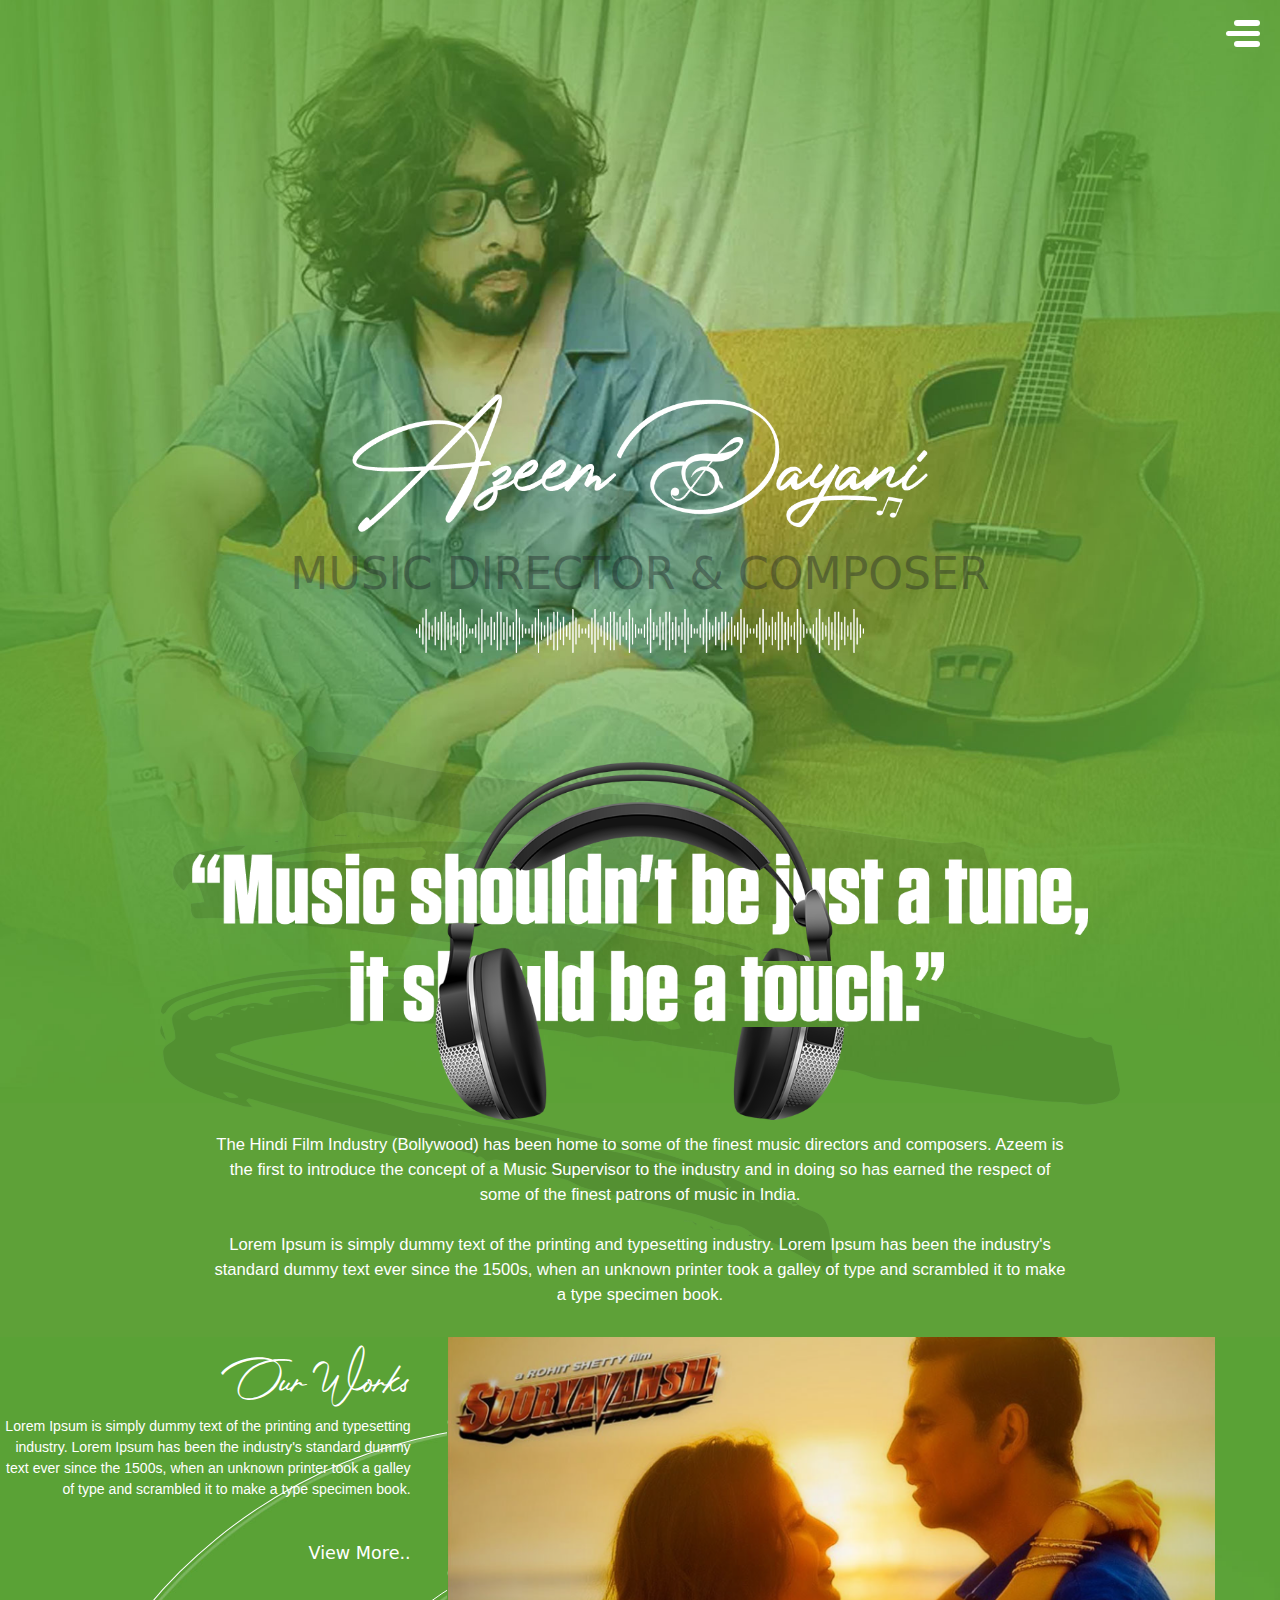
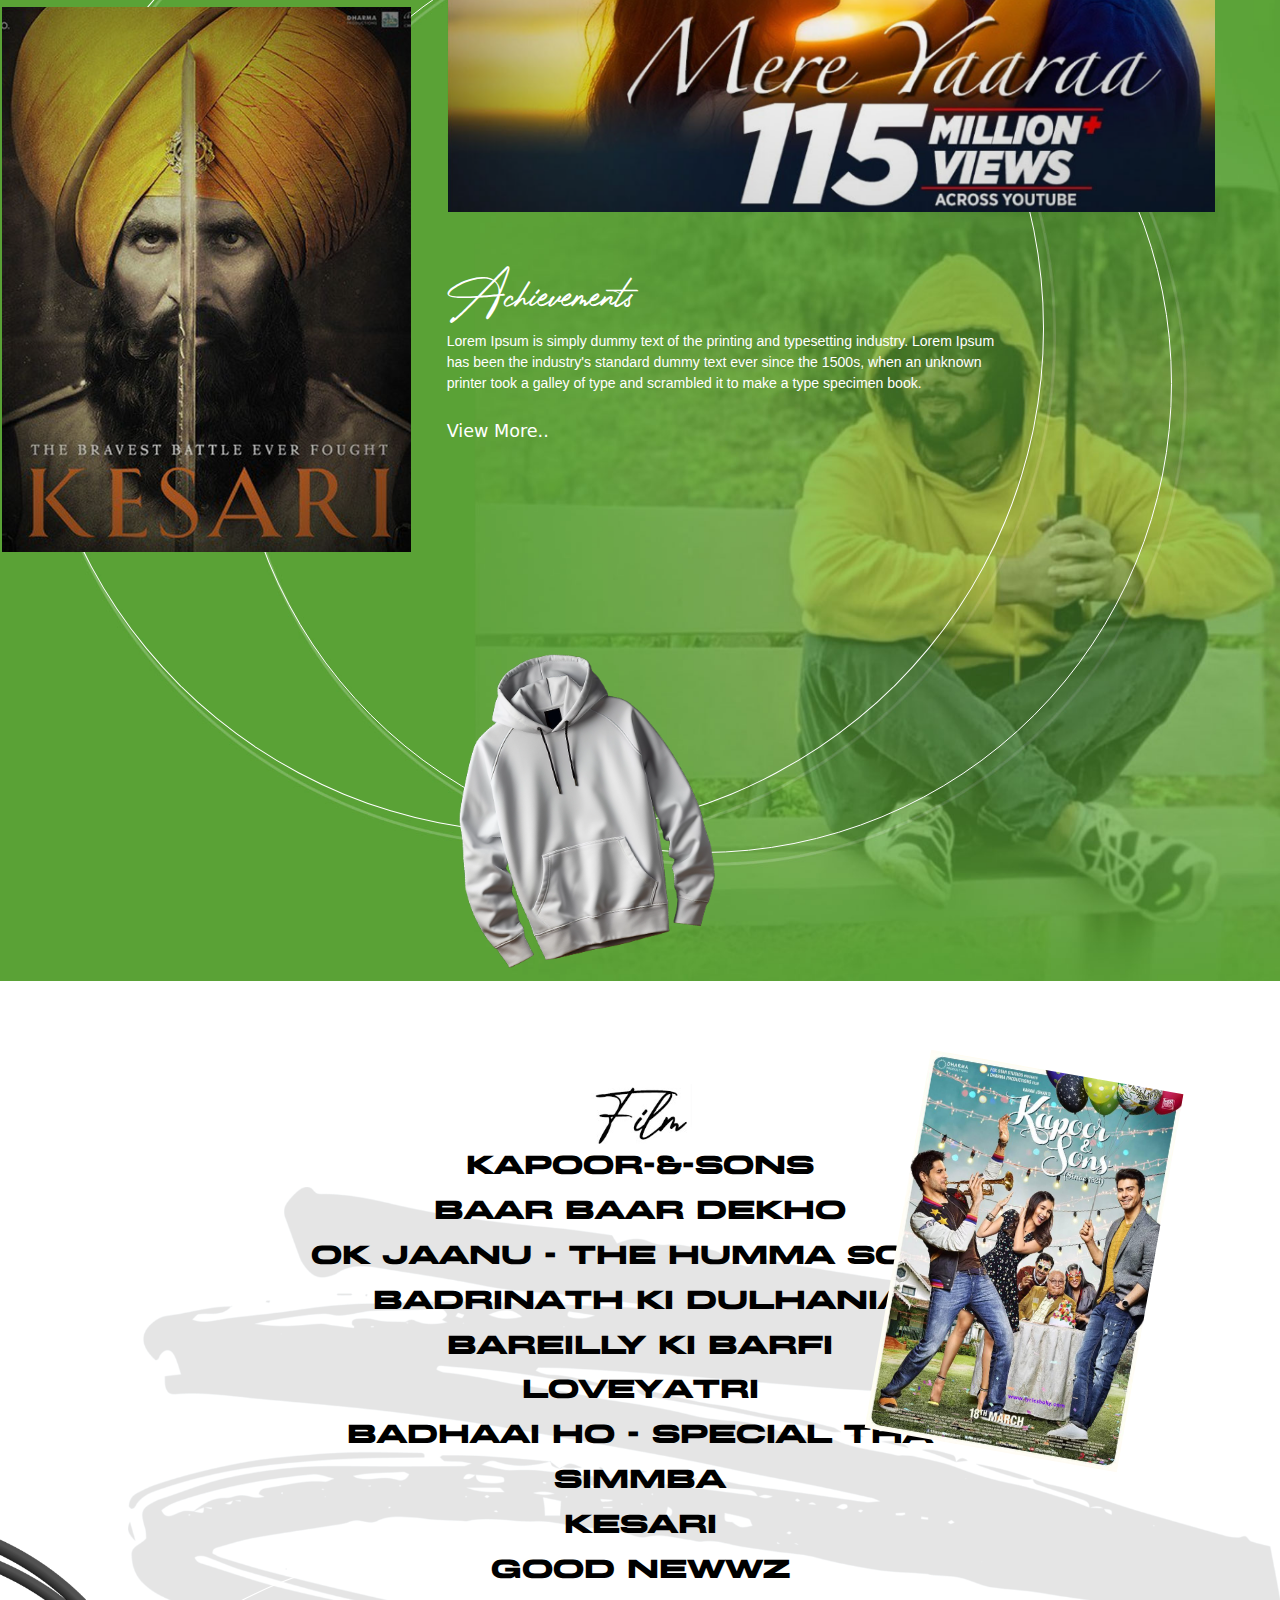
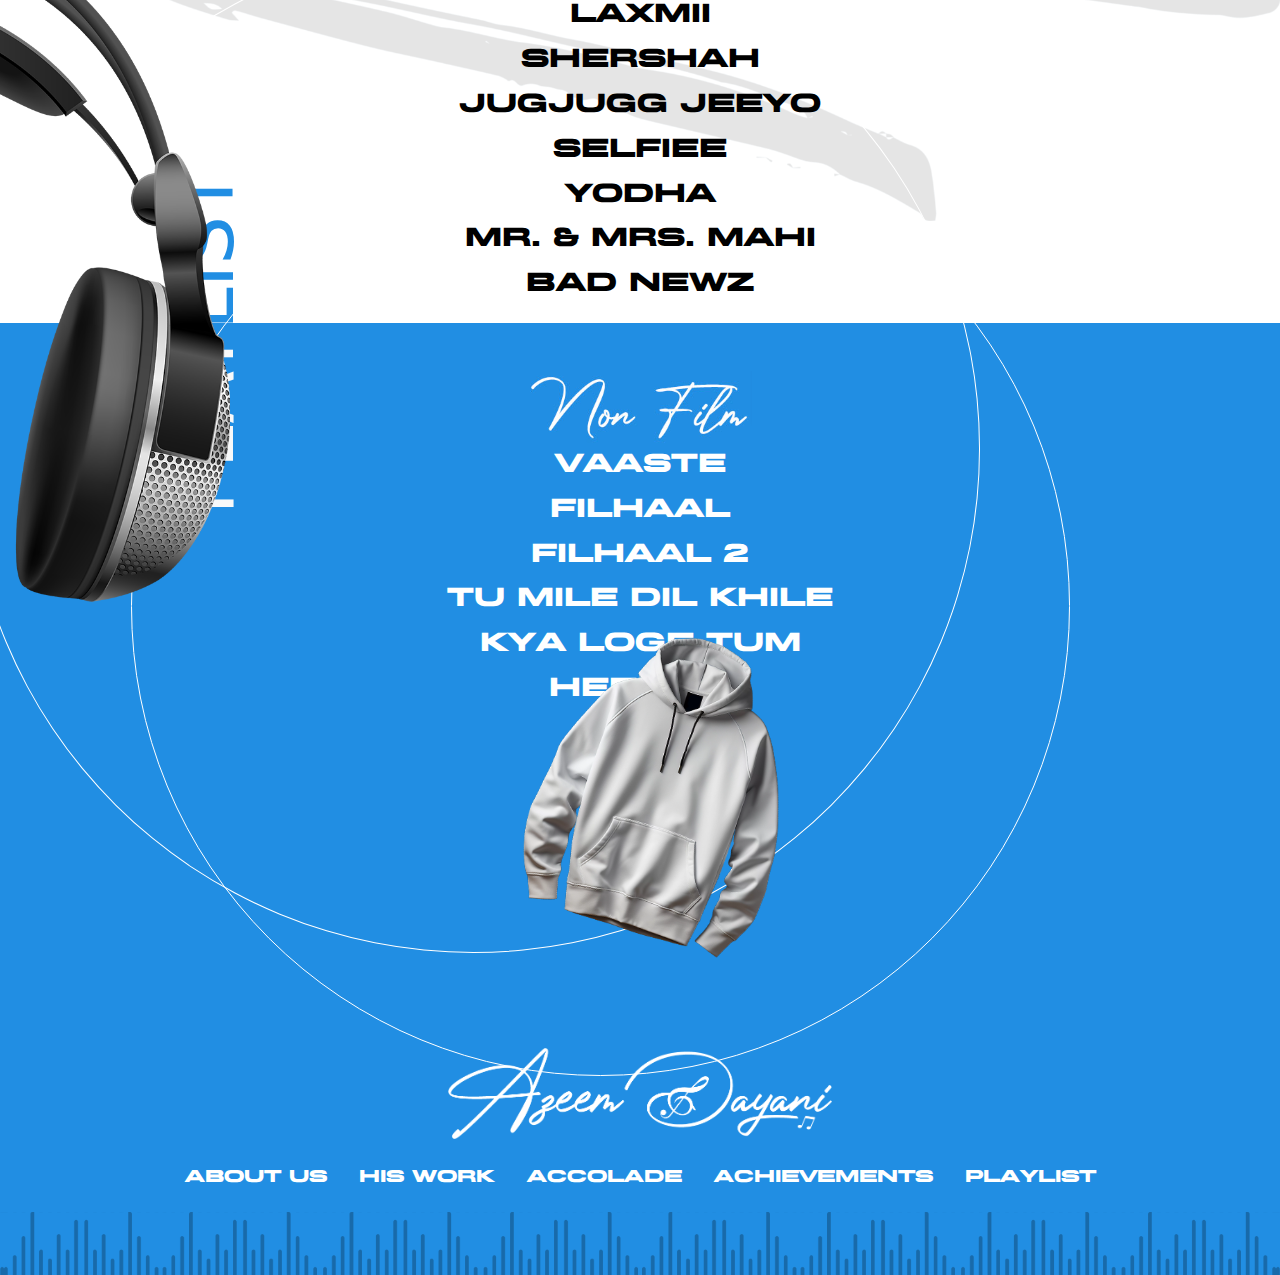
==== index.html @ 6fb026fb "all changes" ====
<!DOCTYPE html>
<html lang="en">
<head>
    <meta charset="UTF-8">
    <meta name="viewport" content="width=device-width, initial-scale=1.0">
        <meta charset="UTF-8">
        <meta name="viewport" content="width=device-width, initial-scale=1.0">
        <!-- <link rel="stylesheet" href="https://cdnjs.cloudflare.com/ajax/libs/bootstrap/5.3.3/css/bootstrap.min.css" integrity="sha512-jnSuA4Ss2PkkikSOLtYs8BlYIeeIK1h99ty4YfvRPAlzr377vr3CXDb7sb7eEEBYjDtcYj+AjBH3FLv5uSJuXg==" crossorigin="anonymous" referrerpolicy="no-referrer" />
        <link rel="stylesheet" href="https://cdnjs.cloudflare.com/ajax/libs/OwlCarousel2/2.3.4/assets/owl.carousel.min.css" crossorigin="anonymous" />
        <link rel="stylesheet" href="https://cdnjs.cloudflare.com/ajax/libs/OwlCarousel2/2.3.4/assets/owl.theme.default.min.css" crossorigin="anonymous" /> -->
        <link rel="stylesheet" href="https://cdnjs.cloudflare.com/ajax/libs/font-awesome/6.6.0/css/all.min.css" integrity="sha512-Kc323vGBEqzTmouAECnVceyQqyqdsSiqLQISBL29aUW4U/M7pSPA/gEUZQqv1cwx4OnYxTxve5UMg5GT6L4JJg==" crossorigin="anonymous" referrerpolicy="no-referrer" />
        <link rel="stylesheet" type="text/css" href="css/style.css" />
        <link rel="stylesheet" type="text/css" href="css/miedinger_font_family.css" />
        <link rel="stylesheet" type="text/css" href="css/header_animation.css" />
        <link rel="stylesheet" type="text/css" href="css/font-awesome.all.min.css" />
        <link rel="stylesheet" type="text/css" href="css/owl.carousel.min.css" />
        <link rel="stylesheet" type="text/css" href="css/owl.theme.default.min.css" />
        <link rel="stylesheet" type="text/css" href="css/bootstrap.min.css" />
        <title>Azeem Dayani Footer</title>
</head>
<body>

    <header class="header">
        
            <input class="menu-trigger" type="checkbox" id="menu_trigger"/>
            <div class="overlay" id="fullscreen_nav">
            <ul class="menu-links">
                <li><a href="index.html">Home</a></li>
                <li><a href="about-us.html">About Us</a></li>
                <li><a href="achievements.html">Achievements</a></li>
                <li><a href="playlist.html">Playlist</a></li>
                <li><a href="works.html">Works</a></li>
                <li><a href="#">Contact Us</a></li>
            </ul>
            </div>
            <label class="hamburger-menu" for="menu_trigger"><span></span><span></span><span></span></label>
            
    </header>


    <main class="home_page">

        <section class="music_section">
            <div class=" text-center">
                <div class="header_logo_div">
                    <div class="content">
                        <img class="main_logo" src="images/Homepage/Logo.png">
                        <h2 class="miedinger_font music_director">MUSIC DIRECTOR & COMPOSER</h2>
                        <img class="wavylines_white" src="images/Homepage/Music-Lines_2.png">
                    </div>
                </div>
                <div class="zip_zap_bg_img ">
                    <img class="headphone_text_img" src="images/Homepage/Headphone.png">
                    <p class="col-md-8 description">
                        The Hindi Film Industry (Bollywood) has been home to some of the finest music directors and composers. Azeem is the first to introduce the concept of a Music Supervisor to the industry and in doing so has earned the respect of some of the finest patrons of music in India.
                        <br><br>
                        Lorem Ipsum is simply dummy text of the printing and typesetting industry. Lorem Ipsum has been the industry's standard dummy text ever since the 1500s, when an unknown printer took a galley of type and scrambled it to make a type specimen book.
                    </p>
                    
                </div>
            </div>
        </section>






        <section class="middle_description">
            <div class="row ">
                <div class="col-md-4 d-flex flex-column align-items-end justify-content-between">
                    <div class="d-flex flex-column align-items-end justify-content-between">
                        <h2 class="section-heading">Our Works</h2>
                        <p class="section_contents text-end">Lorem Ipsum is simply dummy text of the printing and typesetting industry. Lorem Ipsum has been the industry's standard dummy text ever since the 1500s, when an unknown printer took a galley of type and scrambled it to make a type specimen book.</p>
                        <a href="#" class="view-more py-md-4">View More..</a>
                    </div>
                    <div class="image_div">
                        <img src="images/home/kesari.png" class="keasri_img mt-3" alt="Kesari Image">
                    </div>
                </div>
                <div class="col-md-8 d-flex flex-column align-items-start ps-md-4 sooryavanshi_divs">
                    <img src="images/home/sooryavanshi.png" class="sooryavanshi_img" alt="Achievement Image">
                    <div class="col-md-8 d-flex flex-column align-items-start">
                        <h2 class="section-heading">Achievements</h2>
                        <p class="section_contents text-start">Lorem Ipsum is simply dummy text of the printing and typesetting industry. Lorem Ipsum has been the industry's standard dummy text ever since the 1500s, when an unknown printer took a galley of type and scrambled it to make a type specimen book.</p>
                        <a href="#" class="view-more mt-md-2">View More..</a>
                    </div>
                </div>
            </div>            
            <div class="col-md-11 tshirt_img_div text-center">
                <img src="images/Homepage/T-shirt.png" alt="" class="tshirt_img">
            </div>
        </section>

        <section class="film_section">
            <div class="film_music">
                <div class="row">
                    <div class="col-md-12 text-center">
                        <img src="images/home/film_heading_img.png" alt="" class="stylish_heading" id="film_heading">
                        <ul class="film_list">
                            <li data-img="img1">
                                <a href="#" class="film_link hovered">KAPOOR-&-SONS</a>
                                <img id="img1" src="images/home/kapoor-and-sons.jpg" class="film_img active">
                            </li>
                            <li data-img="img2">
                                <a href="#" class="film_link">BAAR BAAR DEKHO</a>
                                <img id="img2" src="images/home/baar-baar-dekho.jpg" class="film_img">
                            </li>
                            <li data-img="img3">
                                <a href="#" class="film_link">OK JAANU - THE HUMMA SONG</a>
                                <img id="img3" src="images/home/ok-jaanu-the-humma.jpg" class="film_img">
                            </li>
                            <li data-img="img4">
                                <a href="#" class="film_link">BADRINATH KI DULHANIA</a>
                                <img id="img4" src="images/home/badrinath-ki-dulhania.jpeg" class="film_img">
                            </li>
                            <li data-img="img5">
                                <a href="#" class="film_link">BAREILLY KI BARFI</a>
                                <img id="img5" src="images/home/bareilly-ki-barfi.jpg" class="film_img">
                            </li>
                            <li data-img="img6">
                                <a href="#" class="film_link">LOVEYATRI</a>
                                <img id="img6" src="images/home/loveyatri.jpg" class="film_img">
                            </li>
                            <li data-img="img7">
                                <a href="#" class="film_link">BADHAAI HO - SPECIAL THA</a>
                                <img id="img7" src="images/home/badhaai-ho.jpg" class="film_img">
                            </li>
                            <li data-img="img8">
                                <a href="#" class="film_link">SIMMBA</a>
                                <img id="img8" src="images/home/simmba.jpg" class="film_img">
                            </li>
                            <li data-img="img9">
                                <a href="#" class="film_link">KESARI</a>
                                <img id="img9" src="images/home/kesari.jpg" class="film_img">
                            </li>
                            <li data-img="img10">
                                <a href="#" class="film_link">GOOD NEWWZ</a>
                                <img id="img10" src="images/home/good-newwz.jpg" class="film_img">
                            </li>
                            <li data-img="img11">
                                <a href="#" class="film_link">LAXMII</a>
                                <img id="img11" src="images/home/laxmii.jpg" class="film_img">
                            </li>
                            <li data-img="img12">
                                <a href="#" class="film_link">SHERSHAH</a>
                                <img id="img12" src="images/home/shershah.jpeg" class="film_img">
                            </li>
                            <li data-img="img13">
                                <a href="#" class="film_link">JUGJUGG JEEYO</a>
                                <img id="img13" src="images/home/jugjugg-jeeyo.jpg" class="film_img">
                            </li>
                            <li data-img="img14">
                                <a href="#" class="film_link">SELFIEE</a>
                                <img id="img14" src="images/home/selfiee.jpeg" class="film_img">
                            </li>
                            <li data-img="img15">
                                <a href="#" class="film_link">YODHA</a>
                                <img id="img15" src="images/home/yodha.jpg" class="film_img">
                            </li>
                            <li data-img="img16">
                                <a href="#" class="film_link">MR. & MRS. MAHI</a>
                                <img id="img16" src="images/home/mr-and-mrs-mahi.jpg" class="film_img">
                            </li>
                            <li data-img="img17">
                                <a href="#" class="film_link">BAD NEWZ</a>
                                <img id="img17" src="images/home/bad-newz.jpg" class="film_img">
                            </li>
                        </ul>
                    </div>
                </div>
            </div>        
        </section>

        

        <section class="non_film_section bg_blue pt-md-5 non_film">
            <div class="playlist_heading_div position-absolute">
                <h1 class="playlist_heading miedinger_font text-light">PLAY<span class="">LIST</span></h1>
            </div>
            <div class="non_film_music">
                <div class="row">
                    <div class="col-md-12 text-center">
                        <img src="images/home/non_film_heading_img.png" alt="" class="stylish_heading" id="non_film_heading">
                        <ul class="film_list">
                            <li data-img="img1">
                                <a href="#" class="film_link">VAASTE</a>
                                <img id="img1" src="images/home/vaaste.jpg" class="film_img">
                            </li>
                            <li data-img="img2">
                                <a href="#" class="film_link">FILHAAL</a>
                                <img id="img2" src="images/home/filhaal.jpg" class="film_img">
                            </li>
                            <li data-img="img3">
                                <a href="#" class="film_link">FILHAAL 2</a>
                                <img id="img3" src="images/home/filhaal2.jpg" class="film_img">
                            </li>
                            <li data-img="img4">
                                <a href="#" class="film_link">TU MILE DIL KHILE</a>
                                <img id="img4" src="images/home/tu-mile-dil-khile.jpeg" class="film_img">
                            </li>
                            <li data-img="img5">
                                <a href="#" class="film_link">KYA LOGE TUM</a>
                                <img id="img5" src="images/home/kya-loge-tum.jpg" class="film_img">
                            </li>
                            
                            <li data-img="img5">
                                <a href="#" class="film_link">HEERIYE</a>
                                <img id="img5" src="images/home/heeriye.jpg" class="film_img">
                            </li>
                        </ul>
                    </div>
                </div>
            </div>
            <div class="col-md-11 tshirt_img_div text-center">
                <img src="images/Homepage/T-shirt_2.png" alt="" class="tshirt_img">
            </div>
        </section>

    </main>

    <footer class="footer">
        <div class=" text-center">
            <div class="col-md-12">
                <img src="images/footer_logo_2.png" alt="azeem dayani footer logo" class="footer_logo">
            </div>
            <div class="col-md-12 footer_links_div">
                <ul class="list-group list-group-horizontal list-unstyled justify-content-center">
                    <li class="list-group-item footer_list">
                        <a href="" class="footer_link">about us</a>
                    </li>
                    <li class="list-group-item footer_list">
                        <a href="" class="footer_link">his work</a>
                    </li>
                    <li class="list-group-item footer_list">
                        <a href="" class="footer_link">accolade</a>
                    </li>
                    <li class="list-group-item footer_list">
                        <a href="" class="footer_link">achievements</a>
                    </li>
                    <li class="list-group-item footer_list">
                        <a href="" class="footer_link">playlist</a>
                    </li>
                </ul>
            </div>
        </div>
        <div class="col-md-12 footer_social_links_div">
            <ul class="list-group-item list-unstyled d-flex gap-4 footer_social_media_icons pt-md-3 mb-0 justify-content-center">
                <li class="list-item"> 
                    <a href="" class="social_media_links">
                        <i class="fa fa-facebook"></i>
                    </a> 
                </li>

                <li class="list-item"> 
                    <a href="" class="social_media_links">
                        <i class="fa fa-x-twitter"></i>
                    </a> 
                </li>

                <li class="list-item"> 
                    <a href="" class="social_media_links">
                        <i class="fa fa-instagram"></i>
                    </a> 
                </li>

                <li class="list-item"> 
                    <a href="" class="social_media_links">
                        <i class="fa fa-linkedin-in"></i>
                    </a> 
                </li>
            </ul>
        </div>
    </footer>

    <script type="text/javascript" src="js/jquery.js"></script>
    <script type="text/javascript" src="js/script.js"></script>
    <script type="text/javascript" src="js/owl-carousel.js"></script>
    <script type="text/javascript" src="js/bootstrap5.min.js"></script>



</body>
</html>
---- css/style.css ----
* {
    border-width: border-box;
}

body {
    overflow-x: hidden;
}

p {
    font-family: sans-serif;
    color: #fff;
    font-size: 1.1vw;
}

.container {
    padding-left: 0vw !important;
    padding-right: 0vw !important;
}

.w-1340 {
     /* 1340px converted to vw */
}

.bg_blue {
    background-color: #218ee3;
}

.bg_dark_blue {
    background-color: #3c8aca;
}

.bg_green {
    background-color: #59a246 !important;
}

.font_miedinger{
    font-family: 'miedinger', sans-serif;
}

.font_tungsten{
    font-family: 'tungsten', sans-serif;
}

.photograph_font{
    font-family: 'miedinger', sans-serif;
}

.great_vibe_font {
    font-family: "Great Vibes", cursive !important;
}

.fw-500 {
    font-weight: 500 !important;
}

.fs-14 {
    font-size: 0.73vw !important; /* 14px converted to vw */
}

.fs-24 {
    font-size: 1.25vw !important; /* 24px converted to vw */
}

.lh-20 {
    line-height: 1.04vw !important; /* 20px converted to vw */
}

.fa {
    font-family: 'FontAwesome' !important;
}

.list-group-item {
    background-color: transparent !important;
    border: 0 !important;
    border-radius: 0 !important;
    font-size: 1.6vw;
}

.h_63 {
    height: 63vw !important;
}

/* header css open */

.header {
    position: absolute;
    z-index: 9999;
    top: 0vw;
    right: 0vw;
    width: 100%;    
    padding: 1vw 1.9vw;
}

.header_logo {
    width: 13vw;
}

.menu-trigger {
    display: none;
}

.overlay {
    width: 0;
    height: 0;
    position: absolute;
    overflow: hidden;
    display: flex;
    justify-content: center;
    align-items: center;
    transition: width 0s linear 6.51ms, height 0s linear 6.51ms; /* 125ms converted to vw */
    animation: overlay-hide 0.3s ease-out forwards;
    right: 0vw; /* 0px converted to vw */
}

.menu-trigger:checked + .overlay {
    width: 100vw;
    height: 100vh;
    backdrop-filter: blur(10px);
    transition: all 0.3s;
    animation: overlay-mask 0.3s ease-out forwards;
}

@keyframes overlay-mask {
    0% {
        background-image: radial-gradient(circle at calc(100vw - 2.86vw) 2.6vw, rgba(0, 0, 0, 0.5) 0%, transparent 0%); /* 55px and 50px converted to vw */
    }
    100% {
        background-image: radial-gradient(circle at calc(100vw - 2.86vw) 2.6vw, rgba(0, 0, 0, 0.5) 100%, transparent 100%);
    }
}

@keyframes overlay-hide {
    100% {
        background-image: radial-gradient(circle at calc(100vw - 2.86vw) 2.6vw, rgba(0, 0, 0, 0.5) 0%, transparent 0%);
    }
    0% {
        background-image: radial-gradient(circle at calc(100vw - 2.86vw) 2.6vw, rgba(0, 0, 0, 0.5) 100%, transparent 100%);
    }
}

/* Menu links CSS */
.menu-links {
    font-size: 4vw;
    list-style-type: none;
}

.menu-links li {
    text-align: center;
    margin: 1.3vw 0; /* 25px converted to vw */
    transition: transform 300ms cubic-bezier(0.18, 0.89, 0.32, 1.28); /* 275ms converted to vw */
}

.menu-links li a {
    font-family: Montserrat, sans-serif;
    color: #e2e2e2;
    font-weight: bold;
    display: block;
    text-decoration: none;
    text-shadow: 0 -0.05vw rgba(0, 0, 0, 0.8), 0 0 0 #ffffff; /* 0px, -1px converted to vw */
    opacity: 0;
    transform: translateX(-1.3vw); /* 25px converted to vw */
    transition: color 9.12ms ease-out, text-shadow 9.12ms ease-out, opacity 9.12ms ease-out, transform 14.32ms cubic-bezier(0.18, 0.89, 0.32, 1.28); /* 175ms, 275ms converted to vw */
}

.menu-links li:hover {
    transform: scale(1.2);
}

.menu-links li:hover a {
    color: #ffffff;
    text-shadow: 0 -0.05vw rgba(0, 0, 0, 0.8), 0 0 1.3vw #ffffff; /* 0px, -1px, 25px converted to vw */
}

.menu-trigger:checked + .overlay .menu-links li a {
    transform: translateX(0);
    opacity: 1;
}

.menu-trigger:checked + .overlay .menu-links li:nth-child(1) a {
  transition: opacity 350ms ease-out 125ms, transform 350ms ease-out 125ms;
}
.menu-trigger:checked + .overlay .menu-links li:nth-child(2) a {
  transition: opacity 350ms ease-out 300ms, transform 350ms ease-out 300ms;
}
.menu-trigger:checked + .overlay .menu-links li:nth-child(3) a {
  transition: opacity 350ms ease-out 475ms, transform 350ms ease-out 475ms;
}
.menu-trigger:checked + .overlay .menu-links li:nth-child(4) a {
  transition: opacity 350ms ease-out 650ms, transform 350ms ease-out 650ms;
}
.menu-trigger:checked + .overlay .menu-links li:nth-child(5) a {
  transition: opacity 350ms ease-out 825ms, transform 350ms ease-out 825ms;
}

.hamburger-menu {
    width: 2.6vw; /* 50px converted to vw */
    height: 2.1vw; /* 30px converted to vw */
    position: absolute;
    top: 1.56vw; /* 30px converted to vw */
    right: 1.56vw; /* 30px converted to vw */
    display: flex;
    flex-direction: column;
    justify-content: space-between;
    align-items: end;
    cursor: pointer;
    z-index: 999;
}

.hamburger-menu span {
    background-color: #ffffff;
    width: 2.68vw; /* 40px converted to vw */
    height: 0.45vw; /* 6px converted to vw */
    flex-grow: 0;
    display: block;
    transition: transform 300ms ease-out; /* 350ms converted to vw */
    transform-origin: center;
    border-radius: 10px;
}

.hamburger-menu span:nth-child(1), .hamburger-menu span:nth-child(3) {
    width: 2vw; /* 30px converted to vw */
}

.menu-trigger:checked ~ .hamburger-menu span:nth-child(1) {
    transform: translateY(0.8vw) rotate(45deg); /* 12px converted to vw */
}

.menu-trigger:checked ~ .hamburger-menu span:nth-child(2) {
    transform: scale(1, 0) translateX(-100%);
}

.menu-trigger:checked ~ .hamburger-menu span:nth-child(3) {
    transform: translateY(-0.8vw) rotate(-45deg); /* 12px converted to vw */
}

.music_section {
    background: url('../images/Homepage/Main-banner.jpg') no-repeat; 
    background-size: 100%;
    background-color: #5ea138;
}

.main_logo {
    width: 45vw; /* 60% converted to vw */
}

.header_logo_div {
    height: 51vw; /* 110vh converted to vw */
    position: relative;
}

.content {
    position: absolute;
    bottom: 0vw; /* 0px converted to vw */
    z-index: 1;
    width: 100%;
}

.music_director {
    font-size: 3.45vw; /* 47px converted to vw */
    opacity: 0.4;
    margin: 1rem auto 0.5rem;
}

.wavylines_white {
    width: 35vw; /* 45% converted to vw */
}

.headphone_text_img {
    width: 70vw; /* 70% converted to vw */
    margin-top: 1em;
}

.zip_zap_bg_img {
    background: url('../images/Homepage/Object_2.png') no-repeat center top;
    background-size: 75vw; /* 80% converted to vw */
    margin-top: 7.29vw; /* 110px converted to vw */
    display: flex;
    flex-direction: column;
    align-items: center;
}

.description {
    font-size: 1.3vw;
    line-height: 1.5;
    padding: 1.04vw 0vw 1.04vw; /* 20px converted to vw */
}

.section-bg {
    background-color: #5aa236; /* Change to desired green background color */
    padding: 0vw 0;
}

.section-heading {
    font-family: 'photograph', cursive;
    font-size: 3rem;
    color: white;
    margin-top: 1.04vw; /* 20px converted to vw */
    text-transform: capitalize;
}

.view-more {
    color: white;
    text-decoration: none;
    font-size: 1.1rem;
}

.sooryavanshi_divs {
    gap: 3.13vw; /* 6rem converted to vw */
}

.sooryavanshi_img {
    width: 60vw;
}

.middle_description img {
    position: relative;
    z-index: 9;
}

.middle_description {
    background: url('../images/Homepage/Middle-image.jpg');
    background-size: 100%;
    background-repeat: no-repeat;
    background-position: right top;
    padding-bottom: 9vw; /* 300px converted to vw */
    position: relative;
}

.middle_description:before {
    content: "";
    position: absolute;
    /* background-color: skyblue; */
    z-index: 2;
    left: 2.4vw;
    top: 6.8vw;
    border: 0.05vw solid #fff;
    height: 78.8vw;
    width: 79.2vw; /* 1038px converted to vw */
    border-radius: 100%;
}

.middle_description:after {
    content: "";
    position: absolute;
    /* background-color: skyblue; */
    z-index: 2;
    left: 18.2vw;
    top: 13.8vw;
    border: 0.05vw solid #fff;
    height: 73.4vw;
    width: 73.4vw; /* 1038px converted to vw */
    border-radius: 100%;
}

.middle_description .tshirt_img_div {
    position: relative;
    top: 8vw;
}

.tshirt_img {
    width: 20vw;
    position: relative;
    z-index: 4;
}

.film_section:before {
    content: "";
    background: url('../images/Homepage/Music-Lines_3.png');
    background-size: 20vw;
    width: 20vw;
    height: 4vw;
    display: block;
    background-repeat: no-repeat;
    position: absolute;
    right: 0vw;
    top: -1.8vw;    
}

.film_section {
    padding-top: 8vw; /* 6rem converted to vw */
    position: relative;
}

.film_music {
    background: url('../images/Homepage/Object_2.png') no-repeat right center;
    background-size: 90vw;
}

.film_images_main_div {
    right: 3.13vw; /* 6em converted to vw */
    top: 1.56vw; /* 3em converted to vw */
    z-index: 999;
}

.film_list {
    list-style-type: none;
    padding: 0;
}

.film_list li {
    position: relative;
    height: 3.5vw; /* 3rem converted to vw */
    display: flex;
    justify-content: center;
    align-items: center;
}

.film_link {
    font-size: 2vw;
    color: black;
    text-decoration: none;
    margin-bottom: 0.52vw; /* 10px converted to vw */
    text-transform: uppercase;
    transition: color 0.3s, font-size 0.3s;
    font-family: "miedinger", sans-serif;
    position: relative;
    z-index: 9;
}

.film_link:hover, .film_link:focus {
    color: #218ee3;
    font-size: 3.3vw;
}

.film-images {
    position: relative;
}

.film_img {
    display: none;
    width: 20vw; /* 280px converted to vw */
    FONT-WEIGHT: 200;
    transform: rotate(10deg);
    position: absolute;
    top: -6vw; /* 30px converted to vw */
    right: 10vw; /* 20px converted to vw */
    z-index: 10;
}

.film_img.active {
    display: block;
}

.non_film_section .film_link {
    color: #fff;
}

.playlist_heading_div {
    transform: rotate(-90deg);
}

.playlist_heading span {
    color: #218ee3;
}

.playlist_heading {
    position: relative;
    left: 6.2vw;
    font-size: 6vw !important;
    top: 3vw;
}

.non_film_section{
    position: relative;
}

.non_film_music {
    position: relative;
    z-index: 3;
}

.non_film_section:before {
    content: "";
    background: url('../images/Homepage/Headphone_2.png') no-repeat left top;
    width: 20vw;
    height: 52vw;
    background-size: 18vw;
    position: absolute;
    left: 0;
    z-index: 999;
    top: -30vw;
}


.film_section:before {
    content: "";
    position: absolute;
    /* background-color: skyblue; */
    z-index: 2;
    left: -2.6vw;
    top: 44vw;
    border: 0.05vw solid #fff;
    height: 78.8vw;
    width: 79.2vw; /* 1038px converted to vw */
    border-radius: 100%;
}

.film_section:after {
    content: "";
    position: absolute;
    /* background-color: skyblue; */
    z-index: 2;
    left: 10.2vw;
    top: 59vw;
    border: 0.05vw solid #fff;
    height: 73.4vw;
    width: 73.4vw; /* 1038px converted to vw */
    border-radius: 100%;
}


.non_film_section .tshirt_img_div {
    position: relative;
    left: 5vw;
    right: 4vw;
    bottom: 7vw;
}

/* home page css close */


/* achievements page css open */

.side_text {
    transform: rotate(-90deg);
    position: absolute;
    left: 5vw;
    right: 4vw;
    bottom: 8vw;
}

.side_text h2 {
    font-size: 10.5vw;
    transform-origin: center bottom;
    margin-bottom: 20px;
    font-family: 'tungsten';
}

.headphones_icon {
    width: 15vw;
    position: absolute;
    top: 13vw;
    left: -1vw;
}

.achievements_section {
    background: linear-gradient(180deg, #3c8aca 74%, #fff 25%);
    padding: 6vw 0 0vw;
    color: white;
    /* position: relative; */
}


.achievements_section:nth-child(1)::before {
    content: "";
    background: url('../images/Achievements/Object.png') no-repeat center center;
    width: 100%;
    height: 68vw;
    background-size: 80vw;
    position: absolute;
    z-index: 0;
}


.achievements_section .achievement_card {
    background-color: transparent;
    border: 0;
    border-radius: 0;
    text-align: left;
    color: #fff;
}

.music_coomposer .achievement_card, .music_coomposer .achievement_card .card-text {
    color: #000;
}

.achievement_card img {
    border-radius: 1vw;
}

.achievement_card .card-title {
    font-family: 'tungsten', sans-serif !important;
    font-size: 2.7vw;
}

.achievement_card .card-body {
    padding: 1vw 0 0;
}

.col-md-4:last-of-type .card-body .card-text, .col-md-4:last-of-type .card-title,
.col-md-4:nth-last-of-type(2) .card-body .card-text, .col-md-4:nth-last-of-type(2) .card-title{
    color: #000; /* Set text color to white */
}

.achievement_card .card-text {
    text-align: left;
}

.collaboration_subtitle {
    color: #000;
    font-size: 3vw;
    line-height: 3vw;
}

.collaborations_section {
    background-color: #59a246;
    color: white;
    text-align: left;
    position: relative;
}

.collaborations_section:before {
    content: "";
    position: absolute;
    /* background-color: skyblue; */
    z-index: 0;
    left: 0.4vw;
    bottom: -3vw;
    border: 0.05vw solid #fff;
    height: 78vw;
    width: 78vw; /* 1038px converted to vw */
    border-radius: 100%;
}

.collaborations_section:after {
    content: "";
    position: absolute;
    /* background-color: skyblue; */
    z-index: 0;
    left: 22.2vw;
    bottom: 2vw;
    border: 0.05vw solid #fff;
    height: 73.4vw;
    width: 73.4vw; /* 1038px converted to vw */
    border-radius: 100%;
}

.collaborations_section h2 {
    font-size: 3vw;
}

.collaboration_highlight {
    font-size: 3vw;
    line-height: 3vw;
    font-family: 'tungsten';
}

.collaborations_list {
    padding: 0;
    font-size: 2vw;
    margin-bottom: 0;
    padding-bottom: 2vw;
    text-align: start;
    font-family: miedinger;
}

.collaborations_list li {
    text-transform: uppercase;
    font-weight: bold;
}

.collaborations_section img {
    max-width: 9vw;
}


/* achievements page css open */



/* footer css open */

footer {
    background-color: #218ee3;
}

.footer_logo {
    width: 30vw;
}

.footer_list {
    background-color: transparent;
    border: 0;
    border-radius: 0;
}

.footer_link {
    text-transform: uppercase;
    text-decoration: none;
    color: #fff;
    font-family: "miedinger" !important;
    font-size: 1.3vw;
}

.footer_links_div {
    padding: 1vw 0px;
}

.footer_social_links_div {
    background-image: url('../images/music-lines.png');
    background-size: contain;
    background-position: center;
}

.footer_social_media_icons {
    padding-bottom: 1.3vw !important; /* 25px converted to vw */
}

.social_media_links {
    color: #fff;
    text-decoration: none;
    font-size: 1.4vw; /* 20px converted to vw */
}

.social_media_links .fa {
    font-weight: 100;
}

/* footer css close */
---- css/miedinger_font_family.css ----
@font-face {
    font-family: 'miedinger';
    font-weight: normal;
    font-style: normal;
    font-display: swap;
    src: url('../fonts/FontsFree-Net-Miedinger-W01-Bold.ttf') format('truetype');
}

@font-face {
    font-family: 'tungsten';
    font-weight: normal;
    font-style: normal;
    font-display: swap;
    src: url('../fonts/FontsFree-Net-Tungsten-Bold.ttf') format('truetype');
}

@font-face {
    font-family: 'photograph';
    font-weight: normal;
    font-style: normal;
    font-display: swap;
    src: url('../fonts//Photograph\ Signature.ttf') format('truetype');
}
---- css/header_animation.css ----
.menu-trigger {
  display: none;
}

.overlay {
  width: 0;
  height: 0;
  position: absolute;
  z-index: 2;
  overflow: hidden;
  display: flex;
  justify-content: center;
  align-items: center;
  transition: width 0s linear 125ms, height 0s linear 125ms;
  animation: overlay-hide 125ms ease-out forwards;
  height: 100vh !important;
  top: 0;
}

.menu-trigger:checked + .overlay {
  width: 100%;
  height: 100%;
  backdrop-filter: blur(10px);
  transition: none;
  animation: overlay-mask 125ms ease-out forwards;
}

@keyframes overlay-mask {
  0% {
    background-image: radial-gradient(circle at calc(100vw - 55px) 50px, rgba(0, 0, 0, 0.5) 0%, transparent 0%);
  }
  1% {
    background-image: radial-gradient(circle at calc(100vw - 55px) 50px, rgba(0, 0, 0, 0.5) 1%, transparent 1%);
  }
  2% {
    background-image: radial-gradient(circle at calc(100vw - 55px) 50px, rgba(0, 0, 0, 0.5) 2%, transparent 2%);
  }
  3% {
    background-image: radial-gradient(circle at calc(100vw - 55px) 50px, rgba(0, 0, 0, 0.5) 3%, transparent 3%);
  }
  4% {
    background-image: radial-gradient(circle at calc(100vw - 55px) 50px, rgba(0, 0, 0, 0.5) 4%, transparent 4%);
  }
  5% {
    background-image: radial-gradient(circle at calc(100vw - 55px) 50px, rgba(0, 0, 0, 0.5) 5%, transparent 5%);
  }
  6% {
    background-image: radial-gradient(circle at calc(100vw - 55px) 50px, rgba(0, 0, 0, 0.5) 6%, transparent 6%);
  }
  7% {
    background-image: radial-gradient(circle at calc(100vw - 55px) 50px, rgba(0, 0, 0, 0.5) 7%, transparent 7%);
  }
  8% {
    background-image: radial-gradient(circle at calc(100vw - 55px) 50px, rgba(0, 0, 0, 0.5) 8%, transparent 8%);
  }
  9% {
    background-image: radial-gradient(circle at calc(100vw - 55px) 50px, rgba(0, 0, 0, 0.5) 9%, transparent 9%);
  }
  10% {
    background-image: radial-gradient(circle at calc(100vw - 55px) 50px, rgba(0, 0, 0, 0.5) 10%, transparent 10%);
  }
  11% {
    background-image: radial-gradient(circle at calc(100vw - 55px) 50px, rgba(0, 0, 0, 0.5) 11%, transparent 11%);
  }
  12% {
    background-image: radial-gradient(circle at calc(100vw - 55px) 50px, rgba(0, 0, 0, 0.5) 12%, transparent 12%);
  }
  13% {
    background-image: radial-gradient(circle at calc(100vw - 55px) 50px, rgba(0, 0, 0, 0.5) 13%, transparent 13%);
  }
  14% {
    background-image: radial-gradient(circle at calc(100vw - 55px) 50px, rgba(0, 0, 0, 0.5) 14%, transparent 14%);
  }
  15% {
    background-image: radial-gradient(circle at calc(100vw - 55px) 50px, rgba(0, 0, 0, 0.5) 15%, transparent 15%);
  }
  16% {
    background-image: radial-gradient(circle at calc(100vw - 55px) 50px, rgba(0, 0, 0, 0.5) 16%, transparent 16%);
  }
  17% {
    background-image: radial-gradient(circle at calc(100vw - 55px) 50px, rgba(0, 0, 0, 0.5) 17%, transparent 17%);
  }
  18% {
    background-image: radial-gradient(circle at calc(100vw - 55px) 50px, rgba(0, 0, 0, 0.5) 18%, transparent 18%);
  }
  19% {
    background-image: radial-gradient(circle at calc(100vw - 55px) 50px, rgba(0, 0, 0, 0.5) 19%, transparent 19%);
  }
  20% {
    background-image: radial-gradient(circle at calc(100vw - 55px) 50px, rgba(0, 0, 0, 0.5) 20%, transparent 20%);
  }
  21% {
    background-image: radial-gradient(circle at calc(100vw - 55px) 50px, rgba(0, 0, 0, 0.5) 21%, transparent 21%);
  }
  22% {
    background-image: radial-gradient(circle at calc(100vw - 55px) 50px, rgba(0, 0, 0, 0.5) 22%, transparent 22%);
  }
  23% {
    background-image: radial-gradient(circle at calc(100vw - 55px) 50px, rgba(0, 0, 0, 0.5) 23%, transparent 23%);
  }
  24% {
    background-image: radial-gradient(circle at calc(100vw - 55px) 50px, rgba(0, 0, 0, 0.5) 24%, transparent 24%);
  }
  25% {
    background-image: radial-gradient(circle at calc(100vw - 55px) 50px, rgba(0, 0, 0, 0.5) 25%, transparent 25%);
  }
  26% {
    background-image: radial-gradient(circle at calc(100vw - 55px) 50px, rgba(0, 0, 0, 0.5) 26%, transparent 26%);
  }
  27% {
    background-image: radial-gradient(circle at calc(100vw - 55px) 50px, rgba(0, 0, 0, 0.5) 27%, transparent 27%);
  }
  28% {
    background-image: radial-gradient(circle at calc(100vw - 55px) 50px, rgba(0, 0, 0, 0.5) 28%, transparent 28%);
  }
  29% {
    background-image: radial-gradient(circle at calc(100vw - 55px) 50px, rgba(0, 0, 0, 0.5) 29%, transparent 29%);
  }
  30% {
    background-image: radial-gradient(circle at calc(100vw - 55px) 50px, rgba(0, 0, 0, 0.5) 30%, transparent 30%);
  }
  31% {
    background-image: radial-gradient(circle at calc(100vw - 55px) 50px, rgba(0, 0, 0, 0.5) 31%, transparent 31%);
  }
  32% {
    background-image: radial-gradient(circle at calc(100vw - 55px) 50px, rgba(0, 0, 0, 0.5) 32%, transparent 32%);
  }
  33% {
    background-image: radial-gradient(circle at calc(100vw - 55px) 50px, rgba(0, 0, 0, 0.5) 33%, transparent 33%);
  }
  34% {
    background-image: radial-gradient(circle at calc(100vw - 55px) 50px, rgba(0, 0, 0, 0.5) 34%, transparent 34%);
  }
  35% {
    background-image: radial-gradient(circle at calc(100vw - 55px) 50px, rgba(0, 0, 0, 0.5) 35%, transparent 35%);
  }
  36% {
    background-image: radial-gradient(circle at calc(100vw - 55px) 50px, rgba(0, 0, 0, 0.5) 36%, transparent 36%);
  }
  37% {
    background-image: radial-gradient(circle at calc(100vw - 55px) 50px, rgba(0, 0, 0, 0.5) 37%, transparent 37%);
  }
  38% {
    background-image: radial-gradient(circle at calc(100vw - 55px) 50px, rgba(0, 0, 0, 0.5) 38%, transparent 38%);
  }
  39% {
    background-image: radial-gradient(circle at calc(100vw - 55px) 50px, rgba(0, 0, 0, 0.5) 39%, transparent 39%);
  }
  40% {
    background-image: radial-gradient(circle at calc(100vw - 55px) 50px, rgba(0, 0, 0, 0.5) 40%, transparent 40%);
  }
  41% {
    background-image: radial-gradient(circle at calc(100vw - 55px) 50px, rgba(0, 0, 0, 0.5) 41%, transparent 41%);
  }
  42% {
    background-image: radial-gradient(circle at calc(100vw - 55px) 50px, rgba(0, 0, 0, 0.5) 42%, transparent 42%);
  }
  43% {
    background-image: radial-gradient(circle at calc(100vw - 55px) 50px, rgba(0, 0, 0, 0.5) 43%, transparent 43%);
  }
  44% {
    background-image: radial-gradient(circle at calc(100vw - 55px) 50px, rgba(0, 0, 0, 0.5) 44%, transparent 44%);
  }
  45% {
    background-image: radial-gradient(circle at calc(100vw - 55px) 50px, rgba(0, 0, 0, 0.5) 45%, transparent 45%);
  }
  46% {
    background-image: radial-gradient(circle at calc(100vw - 55px) 50px, rgba(0, 0, 0, 0.5) 46%, transparent 46%);
  }
  47% {
    background-image: radial-gradient(circle at calc(100vw - 55px) 50px, rgba(0, 0, 0, 0.5) 47%, transparent 47%);
  }
  48% {
    background-image: radial-gradient(circle at calc(100vw - 55px) 50px, rgba(0, 0, 0, 0.5) 48%, transparent 48%);
  }
  49% {
    background-image: radial-gradient(circle at calc(100vw - 55px) 50px, rgba(0, 0, 0, 0.5) 49%, transparent 49%);
  }
  50% {
    background-image: radial-gradient(circle at calc(100vw - 55px) 50px, rgba(0, 0, 0, 0.5) 50%, transparent 50%);
  }
  51% {
    background-image: radial-gradient(circle at calc(100vw - 55px) 50px, rgba(0, 0, 0, 0.5) 51%, transparent 51%);
  }
  52% {
    background-image: radial-gradient(circle at calc(100vw - 55px) 50px, rgba(0, 0, 0, 0.5) 52%, transparent 52%);
  }
  53% {
    background-image: radial-gradient(circle at calc(100vw - 55px) 50px, rgba(0, 0, 0, 0.5) 53%, transparent 53%);
  }
  54% {
    background-image: radial-gradient(circle at calc(100vw - 55px) 50px, rgba(0, 0, 0, 0.5) 54%, transparent 54%);
  }
  55% {
    background-image: radial-gradient(circle at calc(100vw - 55px) 50px, rgba(0, 0, 0, 0.5) 55%, transparent 55%);
  }
  56% {
    background-image: radial-gradient(circle at calc(100vw - 55px) 50px, rgba(0, 0, 0, 0.5) 56%, transparent 56%);
  }
  57% {
    background-image: radial-gradient(circle at calc(100vw - 55px) 50px, rgba(0, 0, 0, 0.5) 57%, transparent 57%);
  }
  58% {
    background-image: radial-gradient(circle at calc(100vw - 55px) 50px, rgba(0, 0, 0, 0.5) 58%, transparent 58%);
  }
  59% {
    background-image: radial-gradient(circle at calc(100vw - 55px) 50px, rgba(0, 0, 0, 0.5) 59%, transparent 59%);
  }
  60% {
    background-image: radial-gradient(circle at calc(100vw - 55px) 50px, rgba(0, 0, 0, 0.5) 60%, transparent 60%);
  }
  61% {
    background-image: radial-gradient(circle at calc(100vw - 55px) 50px, rgba(0, 0, 0, 0.5) 61%, transparent 61%);
  }
  62% {
    background-image: radial-gradient(circle at calc(100vw - 55px) 50px, rgba(0, 0, 0, 0.5) 62%, transparent 62%);
  }
  63% {
    background-image: radial-gradient(circle at calc(100vw - 55px) 50px, rgba(0, 0, 0, 0.5) 63%, transparent 63%);
  }
  64% {
    background-image: radial-gradient(circle at calc(100vw - 55px) 50px, rgba(0, 0, 0, 0.5) 64%, transparent 64%);
  }
  65% {
    background-image: radial-gradient(circle at calc(100vw - 55px) 50px, rgba(0, 0, 0, 0.5) 65%, transparent 65%);
  }
  66% {
    background-image: radial-gradient(circle at calc(100vw - 55px) 50px, rgba(0, 0, 0, 0.5) 66%, transparent 66%);
  }
  67% {
    background-image: radial-gradient(circle at calc(100vw - 55px) 50px, rgba(0, 0, 0, 0.5) 67%, transparent 67%);
  }
  68% {
    background-image: radial-gradient(circle at calc(100vw - 55px) 50px, rgba(0, 0, 0, 0.5) 68%, transparent 68%);
  }
  69% {
    background-image: radial-gradient(circle at calc(100vw - 55px) 50px, rgba(0, 0, 0, 0.5) 69%, transparent 69%);
  }
  70% {
    background-image: radial-gradient(circle at calc(100vw - 55px) 50px, rgba(0, 0, 0, 0.5) 70%, transparent 70%);
  }
  71% {
    background-image: radial-gradient(circle at calc(100vw - 55px) 50px, rgba(0, 0, 0, 0.5) 71%, transparent 71%);
  }
  72% {
    background-image: radial-gradient(circle at calc(100vw - 55px) 50px, rgba(0, 0, 0, 0.5) 72%, transparent 72%);
  }
  73% {
    background-image: radial-gradient(circle at calc(100vw - 55px) 50px, rgba(0, 0, 0, 0.5) 73%, transparent 73%);
  }
  74% {
    background-image: radial-gradient(circle at calc(100vw - 55px) 50px, rgba(0, 0, 0, 0.5) 74%, transparent 74%);
  }
  75% {
    background-image: radial-gradient(circle at calc(100vw - 55px) 50px, rgba(0, 0, 0, 0.5) 75%, transparent 75%);
  }
  76% {
    background-image: radial-gradient(circle at calc(100vw - 55px) 50px, rgba(0, 0, 0, 0.5) 76%, transparent 76%);
  }
  77% {
    background-image: radial-gradient(circle at calc(100vw - 55px) 50px, rgba(0, 0, 0, 0.5) 77%, transparent 77%);
  }
  78% {
    background-image: radial-gradient(circle at calc(100vw - 55px) 50px, rgba(0, 0, 0, 0.5) 78%, transparent 78%);
  }
  79% {
    background-image: radial-gradient(circle at calc(100vw - 55px) 50px, rgba(0, 0, 0, 0.5) 79%, transparent 79%);
  }
  80% {
    background-image: radial-gradient(circle at calc(100vw - 55px) 50px, rgba(0, 0, 0, 0.5) 80%, transparent 80%);
  }
  81% {
    background-image: radial-gradient(circle at calc(100vw - 55px) 50px, rgba(0, 0, 0, 0.5) 81%, transparent 81%);
  }
  82% {
    background-image: radial-gradient(circle at calc(100vw - 55px) 50px, rgba(0, 0, 0, 0.5) 82%, transparent 82%);
  }
  83% {
    background-image: radial-gradient(circle at calc(100vw - 55px) 50px, rgba(0, 0, 0, 0.5) 83%, transparent 83%);
  }
  84% {
    background-image: radial-gradient(circle at calc(100vw - 55px) 50px, rgba(0, 0, 0, 0.5) 84%, transparent 84%);
  }
  85% {
    background-image: radial-gradient(circle at calc(100vw - 55px) 50px, rgba(0, 0, 0, 0.5) 85%, transparent 85%);
  }
  86% {
    background-image: radial-gradient(circle at calc(100vw - 55px) 50px, rgba(0, 0, 0, 0.5) 86%, transparent 86%);
  }
  87% {
    background-image: radial-gradient(circle at calc(100vw - 55px) 50px, rgba(0, 0, 0, 0.5) 87%, transparent 87%);
  }
  88% {
    background-image: radial-gradient(circle at calc(100vw - 55px) 50px, rgba(0, 0, 0, 0.5) 88%, transparent 88%);
  }
  89% {
    background-image: radial-gradient(circle at calc(100vw - 55px) 50px, rgba(0, 0, 0, 0.5) 89%, transparent 89%);
  }
  90% {
    background-image: radial-gradient(circle at calc(100vw - 55px) 50px, rgba(0, 0, 0, 0.5) 90%, transparent 90%);
  }
  91% {
    background-image: radial-gradient(circle at calc(100vw - 55px) 50px, rgba(0, 0, 0, 0.5) 91%, transparent 91%);
  }
  92% {
    background-image: radial-gradient(circle at calc(100vw - 55px) 50px, rgba(0, 0, 0, 0.5) 92%, transparent 92%);
  }
  93% {
    background-image: radial-gradient(circle at calc(100vw - 55px) 50px, rgba(0, 0, 0, 0.5) 93%, transparent 93%);
  }
  94% {
    background-image: radial-gradient(circle at calc(100vw - 55px) 50px, rgba(0, 0, 0, 0.5) 94%, transparent 94%);
  }
  95% {
    background-image: radial-gradient(circle at calc(100vw - 55px) 50px, rgba(0, 0, 0, 0.5) 95%, transparent 95%);
  }
  96% {
    background-image: radial-gradient(circle at calc(100vw - 55px) 50px, rgba(0, 0, 0, 0.5) 96%, transparent 96%);
  }
  97% {
    background-image: radial-gradient(circle at calc(100vw - 55px) 50px, rgba(0, 0, 0, 0.5) 97%, transparent 97%);
  }
  98% {
    background-image: radial-gradient(circle at calc(100vw - 55px) 50px, rgba(0, 0, 0, 0.5) 98%, transparent 98%);
  }
  99% {
    background-image: radial-gradient(circle at calc(100vw - 55px) 50px, rgba(0, 0, 0, 0.5) 99%, transparent 99%);
  }
  100% {
    background-image: radial-gradient(circle at calc(100vw - 55px) 50px, rgba(0, 0, 0, 0.5) 100%, transparent 100%);
  }
}
@keyframes overlay-hide {
  100% {
    background-image: radial-gradient(circle at calc(100vw - 55px) 50px, rgba(0, 0, 0, 0.5) 0%, transparent 0%);
  }
  99% {
    background-image: radial-gradient(circle at calc(100vw - 55px) 50px, rgba(0, 0, 0, 0.5) 1%, transparent 1%);
  }
  98% {
    background-image: radial-gradient(circle at calc(100vw - 55px) 50px, rgba(0, 0, 0, 0.5) 2%, transparent 2%);
  }
  97% {
    background-image: radial-gradient(circle at calc(100vw - 55px) 50px, rgba(0, 0, 0, 0.5) 3%, transparent 3%);
  }
  96% {
    background-image: radial-gradient(circle at calc(100vw - 55px) 50px, rgba(0, 0, 0, 0.5) 4%, transparent 4%);
  }
  95% {
    background-image: radial-gradient(circle at calc(100vw - 55px) 50px, rgba(0, 0, 0, 0.5) 5%, transparent 5%);
  }
  94% {
    background-image: radial-gradient(circle at calc(100vw - 55px) 50px, rgba(0, 0, 0, 0.5) 6%, transparent 6%);
  }
  93% {
    background-image: radial-gradient(circle at calc(100vw - 55px) 50px, rgba(0, 0, 0, 0.5) 7%, transparent 7%);
  }
  92% {
    background-image: radial-gradient(circle at calc(100vw - 55px) 50px, rgba(0, 0, 0, 0.5) 8%, transparent 8%);
  }
  91% {
    background-image: radial-gradient(circle at calc(100vw - 55px) 50px, rgba(0, 0, 0, 0.5) 9%, transparent 9%);
  }
  90% {
    background-image: radial-gradient(circle at calc(100vw - 55px) 50px, rgba(0, 0, 0, 0.5) 10%, transparent 10%);
  }
  89% {
    background-image: radial-gradient(circle at calc(100vw - 55px) 50px, rgba(0, 0, 0, 0.5) 11%, transparent 11%);
  }
  88% {
    background-image: radial-gradient(circle at calc(100vw - 55px) 50px, rgba(0, 0, 0, 0.5) 12%, transparent 12%);
  }
  87% {
    background-image: radial-gradient(circle at calc(100vw - 55px) 50px, rgba(0, 0, 0, 0.5) 13%, transparent 13%);
  }
  86% {
    background-image: radial-gradient(circle at calc(100vw - 55px) 50px, rgba(0, 0, 0, 0.5) 14%, transparent 14%);
  }
  85% {
    background-image: radial-gradient(circle at calc(100vw - 55px) 50px, rgba(0, 0, 0, 0.5) 15%, transparent 15%);
  }
  84% {
    background-image: radial-gradient(circle at calc(100vw - 55px) 50px, rgba(0, 0, 0, 0.5) 16%, transparent 16%);
  }
  83% {
    background-image: radial-gradient(circle at calc(100vw - 55px) 50px, rgba(0, 0, 0, 0.5) 17%, transparent 17%);
  }
  82% {
    background-image: radial-gradient(circle at calc(100vw - 55px) 50px, rgba(0, 0, 0, 0.5) 18%, transparent 18%);
  }
  81% {
    background-image: radial-gradient(circle at calc(100vw - 55px) 50px, rgba(0, 0, 0, 0.5) 19%, transparent 19%);
  }
  80% {
    background-image: radial-gradient(circle at calc(100vw - 55px) 50px, rgba(0, 0, 0, 0.5) 20%, transparent 20%);
  }
  79% {
    background-image: radial-gradient(circle at calc(100vw - 55px) 50px, rgba(0, 0, 0, 0.5) 21%, transparent 21%);
  }
  78% {
    background-image: radial-gradient(circle at calc(100vw - 55px) 50px, rgba(0, 0, 0, 0.5) 22%, transparent 22%);
  }
  77% {
    background-image: radial-gradient(circle at calc(100vw - 55px) 50px, rgba(0, 0, 0, 0.5) 23%, transparent 23%);
  }
  76% {
    background-image: radial-gradient(circle at calc(100vw - 55px) 50px, rgba(0, 0, 0, 0.5) 24%, transparent 24%);
  }
  75% {
    background-image: radial-gradient(circle at calc(100vw - 55px) 50px, rgba(0, 0, 0, 0.5) 25%, transparent 25%);
  }
  74% {
    background-image: radial-gradient(circle at calc(100vw - 55px) 50px, rgba(0, 0, 0, 0.5) 26%, transparent 26%);
  }
  73% {
    background-image: radial-gradient(circle at calc(100vw - 55px) 50px, rgba(0, 0, 0, 0.5) 27%, transparent 27%);
  }
  72% {
    background-image: radial-gradient(circle at calc(100vw - 55px) 50px, rgba(0, 0, 0, 0.5) 28%, transparent 28%);
  }
  71% {
    background-image: radial-gradient(circle at calc(100vw - 55px) 50px, rgba(0, 0, 0, 0.5) 29%, transparent 29%);
  }
  70% {
    background-image: radial-gradient(circle at calc(100vw - 55px) 50px, rgba(0, 0, 0, 0.5) 30%, transparent 30%);
  }
  69% {
    background-image: radial-gradient(circle at calc(100vw - 55px) 50px, rgba(0, 0, 0, 0.5) 31%, transparent 31%);
  }
  68% {
    background-image: radial-gradient(circle at calc(100vw - 55px) 50px, rgba(0, 0, 0, 0.5) 32%, transparent 32%);
  }
  67% {
    background-image: radial-gradient(circle at calc(100vw - 55px) 50px, rgba(0, 0, 0, 0.5) 33%, transparent 33%);
  }
  66% {
    background-image: radial-gradient(circle at calc(100vw - 55px) 50px, rgba(0, 0, 0, 0.5) 34%, transparent 34%);
  }
  65% {
    background-image: radial-gradient(circle at calc(100vw - 55px) 50px, rgba(0, 0, 0, 0.5) 35%, transparent 35%);
  }
  64% {
    background-image: radial-gradient(circle at calc(100vw - 55px) 50px, rgba(0, 0, 0, 0.5) 36%, transparent 36%);
  }
  63% {
    background-image: radial-gradient(circle at calc(100vw - 55px) 50px, rgba(0, 0, 0, 0.5) 37%, transparent 37%);
  }
  62% {
    background-image: radial-gradient(circle at calc(100vw - 55px) 50px, rgba(0, 0, 0, 0.5) 38%, transparent 38%);
  }
  61% {
    background-image: radial-gradient(circle at calc(100vw - 55px) 50px, rgba(0, 0, 0, 0.5) 39%, transparent 39%);
  }
  60% {
    background-image: radial-gradient(circle at calc(100vw - 55px) 50px, rgba(0, 0, 0, 0.5) 40%, transparent 40%);
  }
  59% {
    background-image: radial-gradient(circle at calc(100vw - 55px) 50px, rgba(0, 0, 0, 0.5) 41%, transparent 41%);
  }
  58% {
    background-image: radial-gradient(circle at calc(100vw - 55px) 50px, rgba(0, 0, 0, 0.5) 42%, transparent 42%);
  }
  57% {
    background-image: radial-gradient(circle at calc(100vw - 55px) 50px, rgba(0, 0, 0, 0.5) 43%, transparent 43%);
  }
  56% {
    background-image: radial-gradient(circle at calc(100vw - 55px) 50px, rgba(0, 0, 0, 0.5) 44%, transparent 44%);
  }
  55% {
    background-image: radial-gradient(circle at calc(100vw - 55px) 50px, rgba(0, 0, 0, 0.5) 45%, transparent 45%);
  }
  54% {
    background-image: radial-gradient(circle at calc(100vw - 55px) 50px, rgba(0, 0, 0, 0.5) 46%, transparent 46%);
  }
  53% {
    background-image: radial-gradient(circle at calc(100vw - 55px) 50px, rgba(0, 0, 0, 0.5) 47%, transparent 47%);
  }
  52% {
    background-image: radial-gradient(circle at calc(100vw - 55px) 50px, rgba(0, 0, 0, 0.5) 48%, transparent 48%);
  }
  51% {
    background-image: radial-gradient(circle at calc(100vw - 55px) 50px, rgba(0, 0, 0, 0.5) 49%, transparent 49%);
  }
  50% {
    background-image: radial-gradient(circle at calc(100vw - 55px) 50px, rgba(0, 0, 0, 0.5) 50%, transparent 50%);
  }
  49% {
    background-image: radial-gradient(circle at calc(100vw - 55px) 50px, rgba(0, 0, 0, 0.5) 51%, transparent 51%);
  }
  48% {
    background-image: radial-gradient(circle at calc(100vw - 55px) 50px, rgba(0, 0, 0, 0.5) 52%, transparent 52%);
  }
  47% {
    background-image: radial-gradient(circle at calc(100vw - 55px) 50px, rgba(0, 0, 0, 0.5) 53%, transparent 53%);
  }
  46% {
    background-image: radial-gradient(circle at calc(100vw - 55px) 50px, rgba(0, 0, 0, 0.5) 54%, transparent 54%);
  }
  45% {
    background-image: radial-gradient(circle at calc(100vw - 55px) 50px, rgba(0, 0, 0, 0.5) 55%, transparent 55%);
  }
  44% {
    background-image: radial-gradient(circle at calc(100vw - 55px) 50px, rgba(0, 0, 0, 0.5) 56%, transparent 56%);
  }
  43% {
    background-image: radial-gradient(circle at calc(100vw - 55px) 50px, rgba(0, 0, 0, 0.5) 57%, transparent 57%);
  }
  42% {
    background-image: radial-gradient(circle at calc(100vw - 55px) 50px, rgba(0, 0, 0, 0.5) 58%, transparent 58%);
  }
  41% {
    background-image: radial-gradient(circle at calc(100vw - 55px) 50px, rgba(0, 0, 0, 0.5) 59%, transparent 59%);
  }
  40% {
    background-image: radial-gradient(circle at calc(100vw - 55px) 50px, rgba(0, 0, 0, 0.5) 60%, transparent 60%);
  }
  39% {
    background-image: radial-gradient(circle at calc(100vw - 55px) 50px, rgba(0, 0, 0, 0.5) 61%, transparent 61%);
  }
  38% {
    background-image: radial-gradient(circle at calc(100vw - 55px) 50px, rgba(0, 0, 0, 0.5) 62%, transparent 62%);
  }
  37% {
    background-image: radial-gradient(circle at calc(100vw - 55px) 50px, rgba(0, 0, 0, 0.5) 63%, transparent 63%);
  }
  36% {
    background-image: radial-gradient(circle at calc(100vw - 55px) 50px, rgba(0, 0, 0, 0.5) 64%, transparent 64%);
  }
  35% {
    background-image: radial-gradient(circle at calc(100vw - 55px) 50px, rgba(0, 0, 0, 0.5) 65%, transparent 65%);
  }
  34% {
    background-image: radial-gradient(circle at calc(100vw - 55px) 50px, rgba(0, 0, 0, 0.5) 66%, transparent 66%);
  }
  33% {
    background-image: radial-gradient(circle at calc(100vw - 55px) 50px, rgba(0, 0, 0, 0.5) 67%, transparent 67%);
  }
  32% {
    background-image: radial-gradient(circle at calc(100vw - 55px) 50px, rgba(0, 0, 0, 0.5) 68%, transparent 68%);
  }
  31% {
    background-image: radial-gradient(circle at calc(100vw - 55px) 50px, rgba(0, 0, 0, 0.5) 69%, transparent 69%);
  }
  30% {
    background-image: radial-gradient(circle at calc(100vw - 55px) 50px, rgba(0, 0, 0, 0.5) 70%, transparent 70%);
  }
  29% {
    background-image: radial-gradient(circle at calc(100vw - 55px) 50px, rgba(0, 0, 0, 0.5) 71%, transparent 71%);
  }
  28% {
    background-image: radial-gradient(circle at calc(100vw - 55px) 50px, rgba(0, 0, 0, 0.5) 72%, transparent 72%);
  }
  27% {
    background-image: radial-gradient(circle at calc(100vw - 55px) 50px, rgba(0, 0, 0, 0.5) 73%, transparent 73%);
  }
  26% {
    background-image: radial-gradient(circle at calc(100vw - 55px) 50px, rgba(0, 0, 0, 0.5) 74%, transparent 74%);
  }
  25% {
    background-image: radial-gradient(circle at calc(100vw - 55px) 50px, rgba(0, 0, 0, 0.5) 75%, transparent 75%);
  }
  24% {
    background-image: radial-gradient(circle at calc(100vw - 55px) 50px, rgba(0, 0, 0, 0.5) 76%, transparent 76%);
  }
  23% {
    background-image: radial-gradient(circle at calc(100vw - 55px) 50px, rgba(0, 0, 0, 0.5) 77%, transparent 77%);
  }
  22% {
    background-image: radial-gradient(circle at calc(100vw - 55px) 50px, rgba(0, 0, 0, 0.5) 78%, transparent 78%);
  }
  21% {
    background-image: radial-gradient(circle at calc(100vw - 55px) 50px, rgba(0, 0, 0, 0.5) 79%, transparent 79%);
  }
  20% {
    background-image: radial-gradient(circle at calc(100vw - 55px) 50px, rgba(0, 0, 0, 0.5) 80%, transparent 80%);
  }
  19% {
    background-image: radial-gradient(circle at calc(100vw - 55px) 50px, rgba(0, 0, 0, 0.5) 81%, transparent 81%);
  }
  18% {
    background-image: radial-gradient(circle at calc(100vw - 55px) 50px, rgba(0, 0, 0, 0.5) 82%, transparent 82%);
  }
  17% {
    background-image: radial-gradient(circle at calc(100vw - 55px) 50px, rgba(0, 0, 0, 0.5) 83%, transparent 83%);
  }
  16% {
    background-image: radial-gradient(circle at calc(100vw - 55px) 50px, rgba(0, 0, 0, 0.5) 84%, transparent 84%);
  }
  15% {
    background-image: radial-gradient(circle at calc(100vw - 55px) 50px, rgba(0, 0, 0, 0.5) 85%, transparent 85%);
  }
  14% {
    background-image: radial-gradient(circle at calc(100vw - 55px) 50px, rgba(0, 0, 0, 0.5) 86%, transparent 86%);
  }
  13% {
    background-image: radial-gradient(circle at calc(100vw - 55px) 50px, rgba(0, 0, 0, 0.5) 87%, transparent 87%);
  }
  12% {
    background-image: radial-gradient(circle at calc(100vw - 55px) 50px, rgba(0, 0, 0, 0.5) 88%, transparent 88%);
  }
  11% {
    background-image: radial-gradient(circle at calc(100vw - 55px) 50px, rgba(0, 0, 0, 0.5) 89%, transparent 89%);
  }
  10% {
    background-image: radial-gradient(circle at calc(100vw - 55px) 50px, rgba(0, 0, 0, 0.5) 90%, transparent 90%);
  }
  9% {
    background-image: radial-gradient(circle at calc(100vw - 55px) 50px, rgba(0, 0, 0, 0.5) 91%, transparent 91%);
  }
  8% {
    background-image: radial-gradient(circle at calc(100vw - 55px) 50px, rgba(0, 0, 0, 0.5) 92%, transparent 92%);
  }
  7% {
    background-image: radial-gradient(circle at calc(100vw - 55px) 50px, rgba(0, 0, 0, 0.5) 93%, transparent 93%);
  }
  6% {
    background-image: radial-gradient(circle at calc(100vw - 55px) 50px, rgba(0, 0, 0, 0.5) 94%, transparent 94%);
  }
  5% {
    background-image: radial-gradient(circle at calc(100vw - 55px) 50px, rgba(0, 0, 0, 0.5) 95%, transparent 95%);
  }
  4% {
    background-image: radial-gradient(circle at calc(100vw - 55px) 50px, rgba(0, 0, 0, 0.5) 96%, transparent 96%);
  }
  3% {
    background-image: radial-gradient(circle at calc(100vw - 55px) 50px, rgba(0, 0, 0, 0.5) 97%, transparent 97%);
  }
  2% {
    background-image: radial-gradient(circle at calc(100vw - 55px) 50px, rgba(0, 0, 0, 0.5) 98%, transparent 98%);
  }
  1% {
    background-image: radial-gradient(circle at calc(100vw - 55px) 50px, rgba(0, 0, 0, 0.5) 99%, transparent 99%);
  }
  0% {
    background-image: radial-gradient(circle at calc(100vw - 55px) 50px, rgba(0, 0, 0, 0.5) 100%, transparent 100%);
  }
}
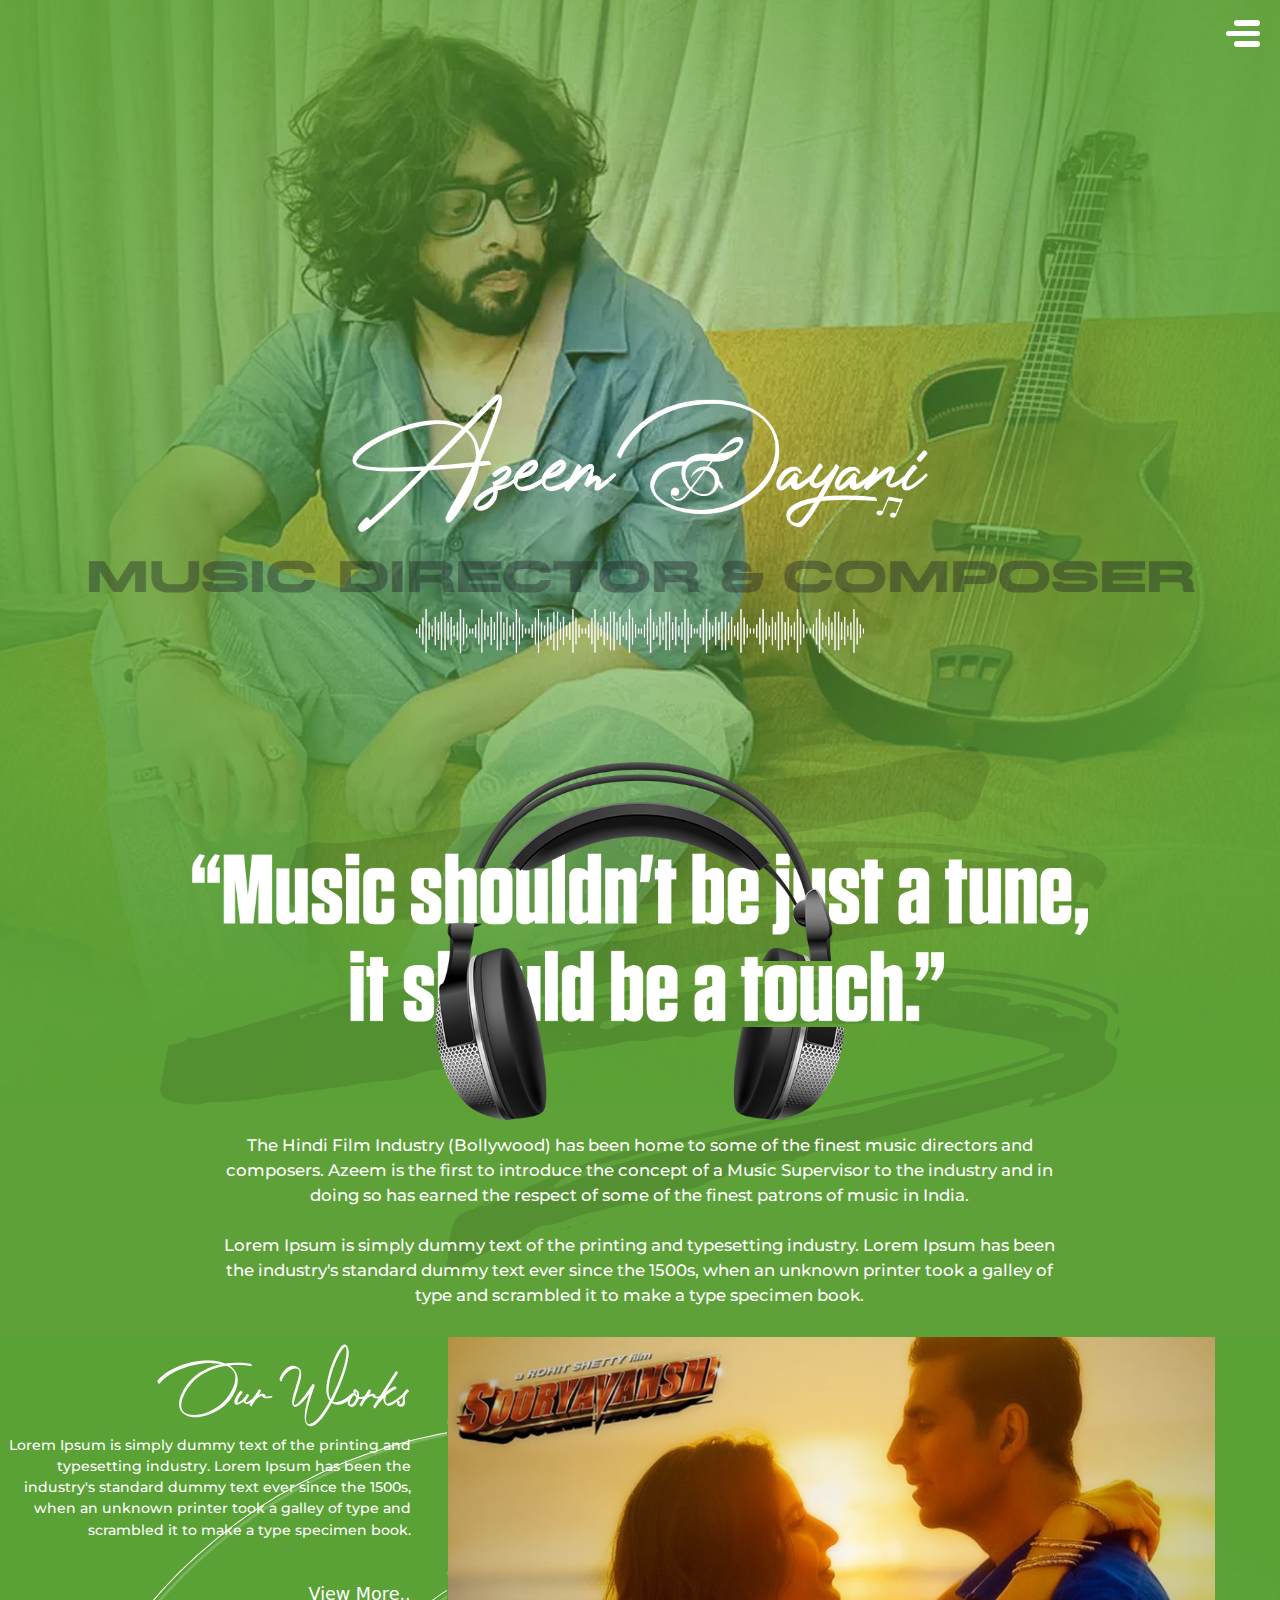
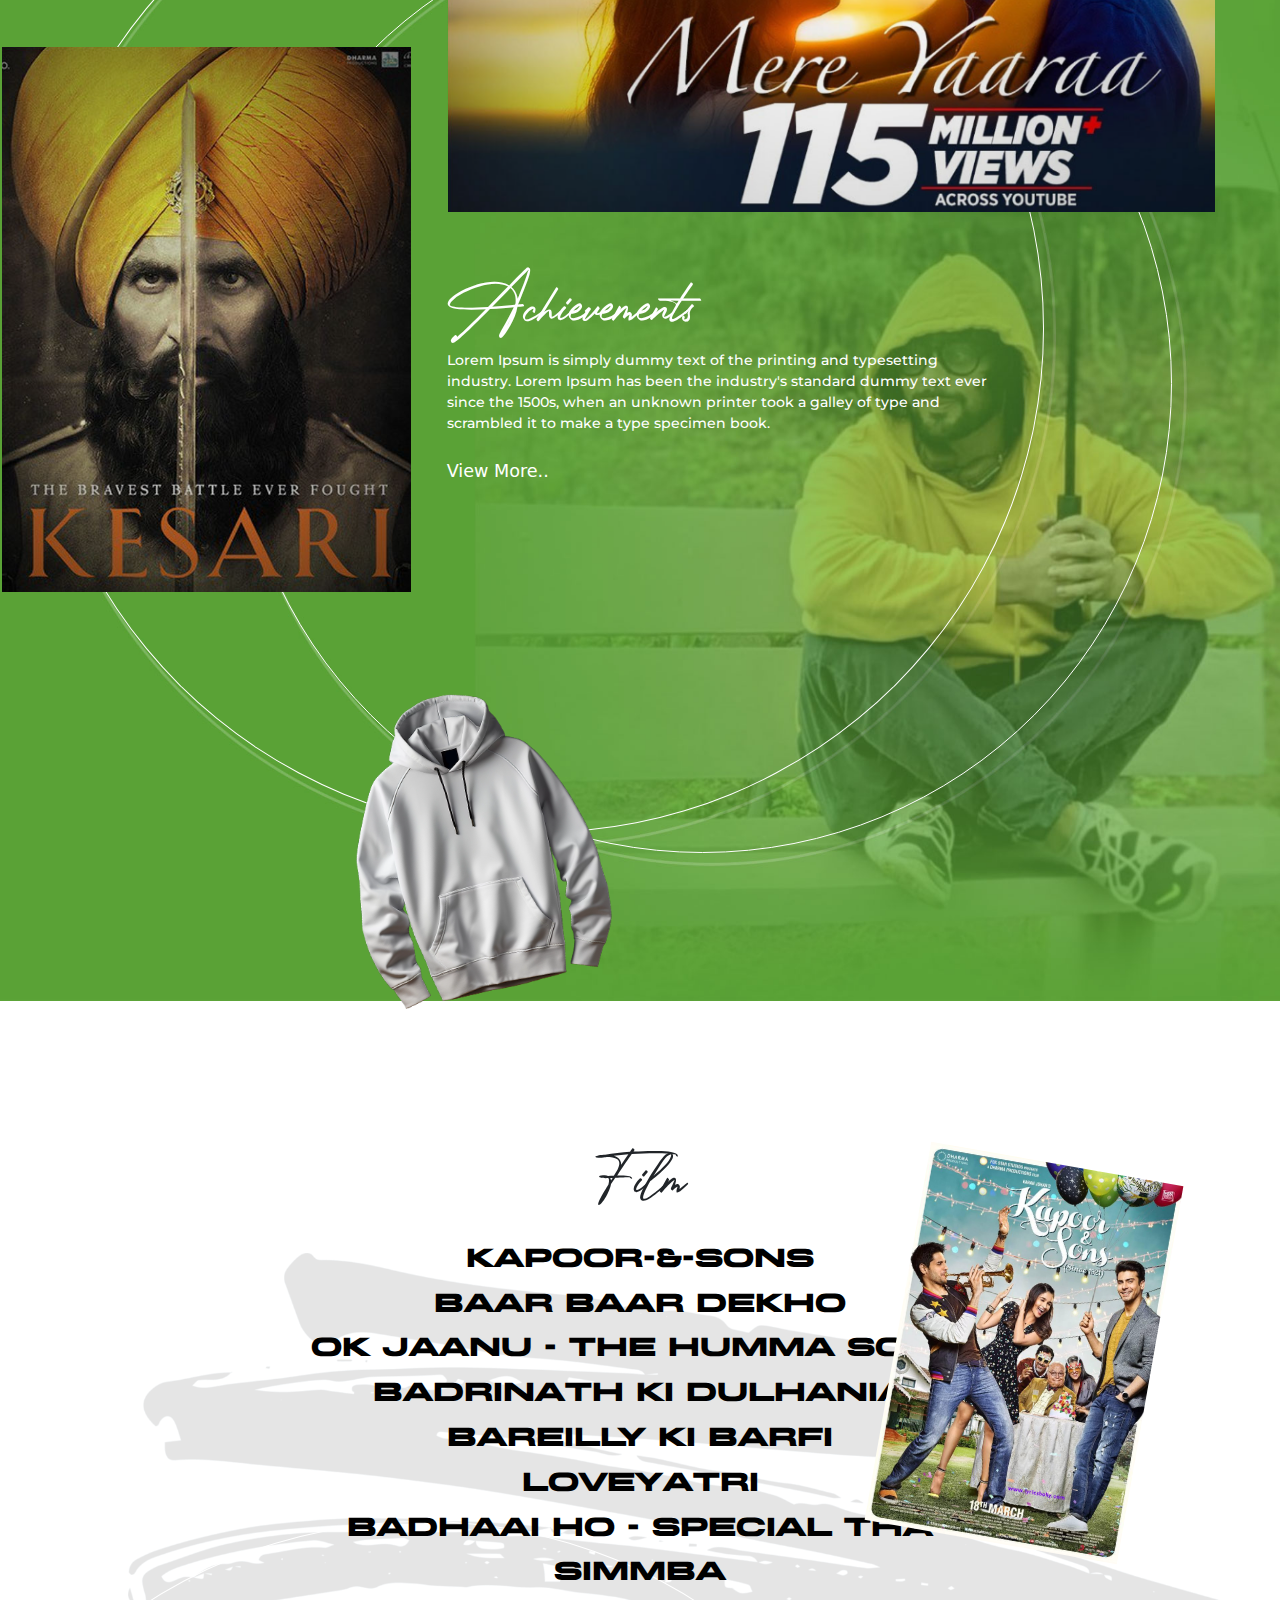
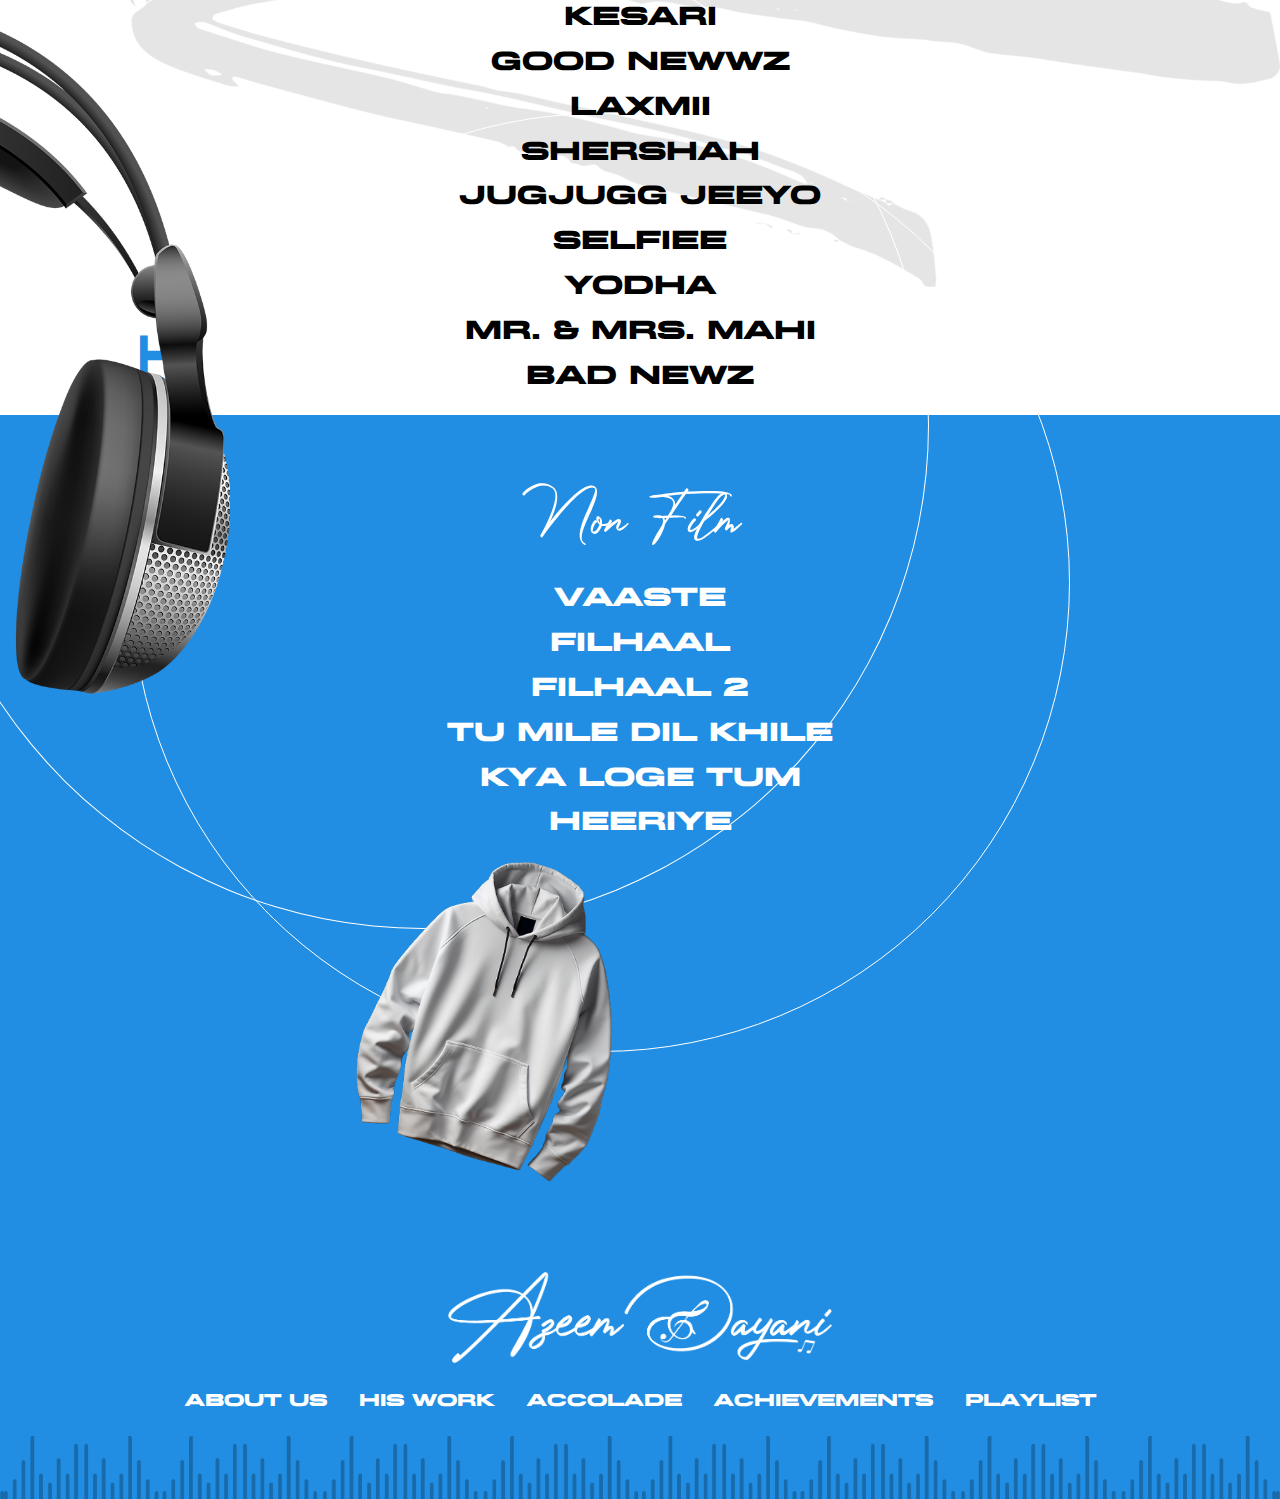
==== commit 99195b7f: "all pages completed" ====
--- a/index.html
+++ b/index.html
@@ -10,7 +10,7 @@
         <link rel="stylesheet" href="https://cdnjs.cloudflare.com/ajax/libs/OwlCarousel2/2.3.4/assets/owl.theme.default.min.css" crossorigin="anonymous" /> -->
         <link rel="stylesheet" href="https://cdnjs.cloudflare.com/ajax/libs/font-awesome/6.6.0/css/all.min.css" integrity="sha512-Kc323vGBEqzTmouAECnVceyQqyqdsSiqLQISBL29aUW4U/M7pSPA/gEUZQqv1cwx4OnYxTxve5UMg5GT6L4JJg==" crossorigin="anonymous" referrerpolicy="no-referrer" />
         <link rel="stylesheet" type="text/css" href="css/style.css" />
-        <link rel="stylesheet" type="text/css" href="css/miedinger_font_family.css" />
+        <link rel="stylesheet" type="text/css" href="css/fonts.css" />
         <link rel="stylesheet" type="text/css" href="css/header_animation.css" />
         <link rel="stylesheet" type="text/css" href="css/font-awesome.all.min.css" />
         <link rel="stylesheet" type="text/css" href="css/owl.carousel.min.css" />
@@ -30,7 +30,7 @@
                 <li><a href="achievements.html">Achievements</a></li>
                 <li><a href="playlist.html">Playlist</a></li>
                 <li><a href="works.html">Works</a></li>
-                <li><a href="#">Contact Us</a></li>
+                <li><a href="contact-us.html">Contact Us</a></li>
             </ul>
             </div>
             <label class="hamburger-menu" for="menu_trigger"><span></span><span></span><span></span></label>
@@ -38,14 +38,15 @@
     </header>
 
 
-    <main class="home_page">
-
+    <main id="home_page">
         <section class="music_section">
             <div class=" text-center">
                 <div class="header_logo_div">
                     <div class="content">
-                        <img class="main_logo" src="images/Homepage/Logo.png">
-                        <h2 class="miedinger_font music_director">MUSIC DIRECTOR & COMPOSER</h2>
+                        <a href="index.html">
+                            <img class="main_logo" src="images/Homepage/Logo.png">
+                        </a>
+                        <h2 class="font_miedinger music_director">MUSIC DIRECTOR & COMPOSER</h2>
                         <img class="wavylines_white" src="images/Homepage/Music-Lines_2.png">
                     </div>
                 </div>
@@ -96,7 +97,7 @@
             <div class="film_music">
                 <div class="row">
                     <div class="col-md-12 text-center">
-                        <img src="images/home/film_heading_img.png" alt="" class="stylish_heading" id="film_heading">
+                        <h2 class="section-heading text-dark pb-md-3">Film</h2>
                         <ul class="film_list">
                             <li data-img="img1">
                                 <a href="#" class="film_link hovered">KAPOOR-&-SONS</a>
@@ -176,37 +177,37 @@
 
         <section class="non_film_section bg_blue pt-md-5 non_film">
             <div class="playlist_heading_div position-absolute">
-                <h1 class="playlist_heading miedinger_font text-light">PLAY<span class="">LIST</span></h1>
+                <h1 class="playlist_heading font_miedinger text-light">PLAY<span class="">LIST</span></h1>
             </div>
             <div class="non_film_music">
                 <div class="row">
                     <div class="col-md-12 text-center">
-                        <img src="images/home/non_film_heading_img.png" alt="" class="stylish_heading" id="non_film_heading">
+                        <h2 class="section-heading pb-md-3">non Film</h2>
                         <ul class="film_list">
-                            <li data-img="img1">
+                            <li data-img="img18">
                                 <a href="#" class="film_link">VAASTE</a>
-                                <img id="img1" src="images/home/vaaste.jpg" class="film_img">
-                            </li>
-                            <li data-img="img2">
+                                <img id="img18" src="images/home/vaaste.jpg" class="film_img">
+                            </li>
+                            <li data-img="img19">
                                 <a href="#" class="film_link">FILHAAL</a>
-                                <img id="img2" src="images/home/filhaal.jpg" class="film_img">
-                            </li>
-                            <li data-img="img3">
+                                <img id="img19" src="images/home/filhaal.jpg" class="film_img">
+                            </li>
+                            <li data-img="img20">
                                 <a href="#" class="film_link">FILHAAL 2</a>
-                                <img id="img3" src="images/home/filhaal2.jpg" class="film_img">
-                            </li>
-                            <li data-img="img4">
+                                <img id="img20" src="images/home/filhaal2.jpg" class="film_img">
+                            </li>
+                            <li data-img="img21">
                                 <a href="#" class="film_link">TU MILE DIL KHILE</a>
-                                <img id="img4" src="images/home/tu-mile-dil-khile.jpeg" class="film_img">
-                            </li>
-                            <li data-img="img5">
+                                <img id="img21" src="images/home/tu-mile-dil-khile.jpg" class="film_img">
+                            </li>
+                            <li data-img="img22">
                                 <a href="#" class="film_link">KYA LOGE TUM</a>
-                                <img id="img5" src="images/home/kya-loge-tum.jpg" class="film_img">
+                                <img id="img22" src="images/home/kya-loge-tum.jpg" class="film_img">
                             </li>
                             
-                            <li data-img="img5">
+                            <li data-img="img23">
                                 <a href="#" class="film_link">HEERIYE</a>
-                                <img id="img5" src="images/home/heeriye.jpg" class="film_img">
+                                <img id="img23" src="images/home/heeriye.jpg" class="film_img">
                             </li>
                         </ul>
                     </div>
@@ -219,7 +220,7 @@
 
     </main>
 
-    <footer class="footer">
+    <footer class="footer pt_7">
         <div class=" text-center">
             <div class="col-md-12">
                 <img src="images/footer_logo_2.png" alt="azeem dayani footer logo" class="footer_logo">
--- a/css/style.css
+++ b/css/style.css
@@ -7,7 +7,7 @@
 }
 
 p {
-    font-family: sans-serif;
+    font-family: 'montserrat';
     color: #fff;
     font-size: 1.1vw;
 }
@@ -17,6 +17,29 @@
     padding-right: 0vw !important;
 }
 
+.col-md-4 .card {
+    background-color: transparent;
+    border: 0;
+    border-radius: 0;
+    text-align: left;
+    color: #fff;
+}
+
+
+.col-md-4 .card-title {
+    font-family: 'tungsten', sans-serif !important;
+    font-size: 2.7vw;
+}
+
+.col-md-4 .card-body {
+    padding: 1vw 0 0;
+}
+
+.col-md-4 .card-link {
+    text-decoration: none;
+}
+
+
 .w-1340 {
      /* 1340px converted to vw */
 }
@@ -42,7 +65,7 @@
 }
 
 .photograph_font{
-    font-family: 'miedinger', sans-serif;
+    font-family: 'photograph', sans-serif;
 }
 
 .great_vibe_font {
@@ -191,6 +214,9 @@
 .menu-trigger:checked + .overlay .menu-links li:nth-child(5) a {
   transition: opacity 350ms ease-out 825ms, transform 350ms ease-out 825ms;
 }
+.menu-trigger:checked + .overlay .menu-links li:nth-child(6) a {
+    transition: opacity 350ms ease-out 900ms, transform 350ms ease-out 900ms;
+  }
 
 .hamburger-menu {
     width: 2.6vw; /* 50px converted to vw */
@@ -271,7 +297,7 @@
 }
 
 .zip_zap_bg_img {
-    background: url('../images/Homepage/Object_2.png') no-repeat center top;
+    background: url('../images/Homepage/Object_3.png') no-repeat center top;
     background-size: 75vw; /* 80% converted to vw */
     margin-top: 7.29vw; /* 110px converted to vw */
     display: flex;
@@ -292,7 +318,7 @@
 
 .section-heading {
     font-family: 'photograph', cursive;
-    font-size: 3rem;
+    font-size: 5vw;
     color: white;
     margin-top: 1.04vw; /* 20px converted to vw */
     text-transform: capitalize;
@@ -361,9 +387,10 @@
     width: 20vw;
     position: relative;
     z-index: 4;
-}
-
-.film_section:before {
+    right: 8vw;
+}
+
+#home_page .film_section:before {
     content: "";
     background: url('../images/Homepage/Music-Lines_3.png');
     background-size: 20vw;
@@ -453,11 +480,11 @@
     color: #218ee3;
 }
 
-.playlist_heading {
-    position: relative;
-    left: 6.2vw;
-    font-size: 6vw !important;
-    top: 3vw;
+.vision_heading {
+    position: relative;
+    left: 24.2vw;
+    font-size: 5.5vw !important;
+    top: 9vw;
 }
 
 .non_film_section{
@@ -469,7 +496,7 @@
     z-index: 3;
 }
 
-.non_film_section:before {
+#home_page .non_film_section:before {
     content: "";
     background: url('../images/Homepage/Headphone_2.png') no-repeat left top;
     width: 20vw;
@@ -481,27 +508,26 @@
     top: -30vw;
 }
 
-
-.film_section:before {
+#home_page .film_section:before {
     content: "";
     position: absolute;
     /* background-color: skyblue; */
     z-index: 2;
-    left: -2.6vw;
-    top: 44vw;
+    left: -6.6vw;
+    top: 39vw;
     border: 0.05vw solid #fff;
     height: 78.8vw;
     width: 79.2vw; /* 1038px converted to vw */
     border-radius: 100%;
 }
 
-.film_section:after {
+#home_page .film_section:after {
     content: "";
     position: absolute;
     /* background-color: skyblue; */
     z-index: 2;
     left: 10.2vw;
-    top: 59vw;
+    top: 54vw;
     border: 0.05vw solid #fff;
     height: 73.4vw;
     width: 73.4vw; /* 1038px converted to vw */
@@ -509,14 +535,246 @@
 }
 
 
-.non_film_section .tshirt_img_div {
-    position: relative;
+/* home page css close */
+
+
+
+/* about us page css open */
+
+.about_azeem_dayani {
+    padding: 7vw 0 2vw;
+    position: relative;
+}
+
+.music_director_composer_main_div {
+    position: relative;
+    margin-bottom: 3vw;
+}
+
+.music_director_composer_main_div:before {
+    content: "";
+    background: url('../images/About Us/Object_3.png') no-repeat center center;
+    width: 100% !important;
+    background-size: 75%;
+    position: absolute;
+    z-index: 0;
+    height: 55%;
+    display: block;
+    top: 4vw;
     left: 5vw;
-    right: 4vw;
-    bottom: 7vw;
-}
-
-/* home page css close */
+}
+
+.music_director_composer_main_div:after {
+    content: "";
+    background: url('../images/About Us/Image_2.png') no-repeat right bottom;
+    width: 100% !important;
+    background-size: 100%;
+    position: absolute;
+    z-index: 0;
+    height: 47%;
+    display: block;
+    bottom: 0vw;
+}
+
+.azeem_big_photo {
+    width: 82%;
+    float: right;
+    position: relative;
+    z-index: 1;
+}
+
+.about {
+    display: flex;
+    flex-direction: column;
+    justify-content: space-between;
+    left: -1vw;
+    position: absolute;
+    top: 20vw;
+}
+
+.azeem_heading {
+    font-family: 'photograph';
+    color: #fff;
+    font-size: 6vw;
+    text-transform: capitalize;
+    position: relative;
+    left: -11vw;
+    z-index: 2;
+    top: 0vw;
+}
+
+.music_director_composer_heading {
+    font-family: 'miedinger', sans-serif;
+    color: #fff;
+    font-size: 2vw;
+}
+
+.about_content {
+    position: relative;
+}
+
+.azeem_goggle_img {
+    float: right;
+}
+
+.about_azeem_dayani:after{
+    content: "";
+    background: url('../images/About Us/Music-Lines_2.png') no-repeat right;
+    display: block;
+    width: 40%;
+    height: 4%;
+    background-size: 38vw;
+    position: absolute;
+    right: 0vw;
+    z-index: 1;
+    bottom: -3.3vw;
+}
+
+.the_journey_main_div {
+    background: url('../images/About Us/image.png') no-repeat bottom right;
+    width: 100%;
+    height: auto;
+    background-size: 50%;
+    position: relative;
+}
+
+.the_journey_main_div:before {
+    content: "";
+    position: absolute;
+    /* background-color: skyblue; */
+    z-index: 0;
+    left: -7vw;
+    top: 2.8vw;
+    border: 0.05vw solid #fff;
+    height: 75vw;
+    width: 75vw; /* 1038px converted to vw */
+    border-radius: 100%;
+}
+
+.the_journey_main_div:after {
+    content: "";
+    position: absolute;
+    /* background-color: skyblue; */
+    z-index: 0;
+    left: 8.2vw;
+    top: 8.8vw;
+    border: 0.05vw solid #fff;
+    height: 71.4vw;
+    width: 71.4vw; /* 1038px converted to vw */
+    border-radius: 100%;
+}
+
+.the_journey_heading {
+    color: #fff;
+    font-size: 6vw;
+}
+
+.the_journey_content {
+    font-size: 1.3vw;
+    text-align: justify;
+}
+
+.cutting_headphone_div {
+    margin: 0 auto;
+    padding: 3vw 0 4vw;
+}
+
+.cutting_headphone {
+    width: 25%;
+    margin-left: 5vw;
+}
+
+.vision_main_section {
+    background: linear-gradient(180deg, #fff 56%, #218ee3 25%);
+    padding: 8vw 0 0vw;
+    position: relative;
+    z-index: 1;
+}
+
+.vision_main_section:before {
+    background: url('../images/Homepage/Object_2.png') no-repeat top center;
+    position: absolute !important;
+    content: "";
+    display: block;
+    height: 100%;
+    background-size: 90vw;
+    top: -4vw;
+    z-index: -1;
+    width: 100%;
+}
+
+.small_heading {
+    color: #000;
+}
+
+.work_with_team_heading {
+    color: #218ee3;
+    font-family: 'tungsten', sans-serif;
+    font-size: 5.5vw;
+}
+
+.vision_main_div {
+    padding-top: 9vw;
+}
+
+.tshirt_div {
+    position: absolute;
+    width: 100%;
+    top: -19vw;
+}
+
+.vission_white_tshirt {
+    width: 60%;
+}
+
+#about_us_page .vision_heading{
+    transform: rotate(-90deg);
+    position: absolute;
+    top: 18vw;
+    left: 9vw;
+    font-size: 6vw;
+}
+
+#about_us_page .vision_heading span{
+    color: #218ee3;
+}
+
+.vision_main_image {
+    width: 100%;
+}
+
+
+.azeem_vision {
+    font-size: 1.3vw;
+}
+
+.vision_main_div:before {
+    content: "";
+    position: absolute;
+    /* background-color: skyblue; */
+    z-index: -1;
+    left: -10vw;
+    top: 23.8vw;
+    border: 0.05vw solid #fff;
+    height: 79vw;
+    width: 81vw; /* 1038px converted to vw */
+    border-radius: 100%;
+}
+
+.vision_main_div:after {
+    content: "";
+    position: absolute;
+    /* background-color: skyblue; */
+    z-index: -1;
+    left: 15.2vw;
+    top: 33.8vw;
+    border: 0.05vw solid #fff;
+    height: 71.4vw;
+    width: 71.4vw; /* 1038px converted to vw */
+    border-radius: 100%;
+}
+
+/* about us page css close */
 
 
 /* achievements page css open */
@@ -547,13 +805,14 @@
     background: linear-gradient(180deg, #3c8aca 74%, #fff 25%);
     padding: 6vw 0 0vw;
     color: white;
-    /* position: relative; */
+    position: relative;
+    z-index: 1;
 }
 
 
 .achievements_section:nth-child(1)::before {
     content: "";
-    background: url('../images/Achievements/Object.png') no-repeat center center;
+    background: url('../images/Achievements/Object_3.png') no-repeat center center;
     width: 100%;
     height: 68vw;
     background-size: 80vw;
@@ -578,17 +837,18 @@
     border-radius: 1vw;
 }
 
-.achievement_card .card-title {
+.card-title {
     font-family: 'tungsten', sans-serif !important;
     font-size: 2.7vw;
 }
 
-.achievement_card .card-body {
+.card-body {
     padding: 1vw 0 0;
 }
 
 .col-md-4:last-of-type .card-body .card-text, .col-md-4:last-of-type .card-title,
-.col-md-4:nth-last-of-type(2) .card-body .card-text, .col-md-4:nth-last-of-type(2) .card-title{
+.col-md-4:nth-last-of-type(2) .card-body .card-text, .col-md-4:nth-last-of-type(2) .card-title,
+.col-md-4:nth-last-of-type(3) .card-body .card-text, .col-md-4:nth-last-of-type(3) .card-title {
     color: #000; /* Set text color to white */
 }
 
@@ -647,24 +907,328 @@
 
 .collaborations_list {
     padding: 0;
-    font-size: 2vw;
+    font-size: 2.4vw;
     margin-bottom: 0;
     padding-bottom: 2vw;
     text-align: start;
     font-family: miedinger;
+    margin-top: 1vw;
+    position: relative;
+    left: 5vw;
 }
 
 .collaborations_list li {
     text-transform: uppercase;
     font-weight: bold;
+    line-height: 4vw;
 }
 
 .collaborations_section img {
-    max-width: 9vw;
-}
-
-
-/* achievements page css open */
+    max-width: 20vw;
+    position: absolute;
+    bottom: -1vw;
+    left: -3vw;
+}
+
+.collaboration_side_text {
+    font-family: 'tungsten';
+    transform: rotate(-90deg);
+    position: absolute;
+    left: -4vw;
+    top: 13vw;
+    float: right;
+}
+
+.collaboration_side_text h2 {
+    font-size: 11vw;
+}
+
+footer .top_11 {
+    position: relative;
+    top: 11vw;
+}
+
+
+/* achievements page css close */
+
+/* works page css open */
+
+#works_page .film_section {
+    background: linear-gradient(180deg, #218ee3 90%, #fff 10%);
+}
+
+.works_headphone_heading {
+    /* text-align: center; */
+    position: relative;
+    width: max-content;
+    margin: 0 auto;
+    display: flex;
+    justify-content: center;
+    align-items: end;
+}
+
+.section_title {
+    position: absolute;
+    font-family: 'miedinger';
+    color: #fff;
+    font-size: 6vw;
+    z-index: 0;
+    bottom: 2vw;
+}
+
+.headphone_heading {
+    position: relative;
+    width: 25vw;
+}
+
+.works_section .section_description  {
+    font-size: 1.5vw;
+}
+
+.film_row, .non_film_row {
+    padding: 1vw 6vw;
+}
+
+.category_title {
+    color: #fff;
+    font-family: 'miedinger';
+    font-size: 4vw;
+    padding: 2vw 0 1vw;
+    position: relative;
+    margin: 0 auto;
+}
+
+.works_section .col-md-4 .card-body {
+    height: 7.3vw;
+    padding: 0.5vw 0 1vw 0;
+}
+
+.category_title:before, .category_title:after {
+    content: "";
+    background-size: 28vw !important;
+    width: 30%;
+    height: 3vw;
+    display: block;
+    position: absolute;
+    bottom: 2vw;
+}
+
+.film_section .category_title:before {
+    content: "";
+    background: url('../images/Work/Music-Lines_2.png') no-repeat left center;
+    left: 2vw;
+}
+
+.film_section .category_title:after {
+    content: "";
+    background: url('../images/Work/Music-Lines_2.png') no-repeat right center;
+    right: 2vw;
+}
+
+#works_page .non_film_section {
+    background: linear-gradient(180deg, #fff 23vw, #59a246 0vw );
+}
+
+h3.category_title.non_film {
+    color: #000;
+    padding: 4vw 0 3vw;
+}
+
+.non_film_section .category_title:before {
+    content: "";
+    background: url('../images/Work/Music-Lines_3.png') no-repeat left center;
+    left: 0vw;
+}
+
+.non_film_section .category_title:after {
+    content: "";
+    background: url('../images/Work/Music-Lines_3.png') no-repeat right center;
+    right: 0vw;
+}
+
+.non_film_section .category_title:before, .non_film_section .category_title:after {
+    background-size: 16vw !important;
+    width: 26% !important;
+    top: 5vw;
+}
+
+.non_film_row .card-title {
+    color: #fff !important;
+}
+
+
+/* works page css close */
+
+
+
+/* contact us page css open */
+
+.contact_heading_n_form.bg_green {
+    background: #5aa236 !important;
+}
+
+.contact_us_heading_img {
+    width: 70%;
+}
+
+.azeem_dayani_contact_us_long_img {
+    background: url('../images/Contact Us/Image.jpg') no-repeat center center;
+    background-size: cover;
+    position: relative;
+    z-index: 1;
+}
+
+.object_bg_img {
+    position: relative;
+}
+
+.object_bg_img::before {
+    background: url('../images/Contact Us/Object_3.png') no-repeat top left;
+    background-size: 72vw;
+    position: absolute;
+    z-index: 0;
+    content: "";
+    left: -27vw;
+    display: block;
+    width: 150%;
+    height: 100%;
+    top: 2vw;
+}
+
+.form_heading {
+    color: #fff;
+    font-family: 'tungsten', sans-serif;
+    font-size: 3vw;
+    text-transform: uppercase;
+}
+
+.contact_form {
+    background-color: transparent;
+    position: relative;
+    z-index: 1;
+}
+
+.contact_form .form-control {
+    border: 0.15vw solid white;
+    color: white;
+    background-color: transparent;
+    border-radius: 1.3vw;
+    padding: 0.8vw 1.5vw;
+    color: #fff;
+    font-size: 1.3vw;
+}
+
+.contact_form textarea.form-control {
+    border-radius: 1.7vw;
+}
+
+.contact_form .form-control::placeholder {
+    color: white;
+}
+
+.contact_form .form-control:focus {
+    box-shadow: none;
+    border-color: white;
+    background-color: transparent;
+    color: #fff;
+}
+
+.contact_form .submit_btn {
+    background-color: #218ee3;
+    border: 0.15vw solid white;
+    border-radius: 1.3vw;
+    color: #fff;
+    width: 18vw;
+    height: 4vw;
+    font-size: 1.4vw;
+    font-weight: 500;
+}
+
+.contact_form .submit_btn:hover, .contact_form .submit_btn:focus {
+    background-color: #218ee3;
+    border: 0.15vw solid white;
+    border-radius: 1.3vw;
+    color: #fff;
+}
+
+.contat_details {
+    background: url('../images/Contact Us/Headphone.jpg') no-repeat center center;
+    background-size: cover;
+    padding: 5vw 3vw;
+    position: relative;
+    z-index: 1;
+}
+
+.contat_details_heading {
+    font-family: 'tungsten', sans-serif;
+    font-size: 5.3vw;
+    text-transform: uppercase;
+    color: #fff;
+}
+
+.contat_details_heading span {
+    text-transform: capitalize;
+    font-size: 3vw;
+}
+
+.contat_details .font_img {
+    width: 2.2vw;
+}
+
+.contat_details a {
+    text-decoration: none;
+    color: #fff;
+    display: flex;
+    align-items: center;
+    gap: 1vw;
+    font-size: 1.3vw;
+    font-weight: 500;
+}
+
+/* contact us page css close */
+
+
+
+/* playlist css open */
+
+
+
+#playlist_page .film_section {
+    background: linear-gradient(180deg, #5aa236 85%, #fff 10%);
+}
+
+.carousel-container {
+    width: 85%;
+    margin: auto;
+}
+
+.slider_div {
+    display: flex;
+    justify-content: center;
+    align-items: center;
+    overflow: hidden;
+    padding: 1vw;
+    transition: transform 0.3s ease-in-out;
+    border-radius: 1vw;
+}
+
+.slider_div img {
+    border-radius: 1vw;
+    width: 100%;
+    height: auto;
+    transition: transform 0.3s ease-in-out;
+}
+
+.owl-carousel .owl-item .slider_div {
+    transform: scale(0.9);
+}
+
+.owl-carousel .owl-item.center .slider_div {
+    transform: scale(1.15);
+}
+
+
+/* playlist page css close */
 
 
 
@@ -672,6 +1236,10 @@
 
 footer {
     background-color: #218ee3;
+}
+
+.footer.pt_7 {
+    padding-top: 7vw;
 }
 
 .footer_logo {
--- a/css/fonts.css
+++ b/css/fonts.css
@@ -0,0 +1,31 @@
+@font-face {
+    font-family: 'miedinger';
+    font-weight: normal;
+    font-style: normal;
+    font-display: swap;
+    src: url('../fonts/FontsFree-Net-Miedinger-W01-Bold.ttf') format('truetype');
+}
+
+@font-face {
+    font-family: 'tungsten';
+    font-weight: normal;
+    font-style: normal;
+    font-display: swap;
+    src: url('../fonts/FontsFree-Net-Tungsten-Bold.ttf') format('truetype');
+}
+
+@font-face {
+    font-family: 'photograph';
+    font-weight: normal;
+    font-style: normal;
+    font-display: swap;
+    src: url('../fonts/Photograph Signature.ttf') format('truetype');
+}
+
+@font-face {
+    font-family: 'montserrat';
+    font-weight: normal;
+    font-style: normal;
+    font-display: swap;
+    src: url('../fonts/Montserrat-Medium.ttf') format('truetype');
+}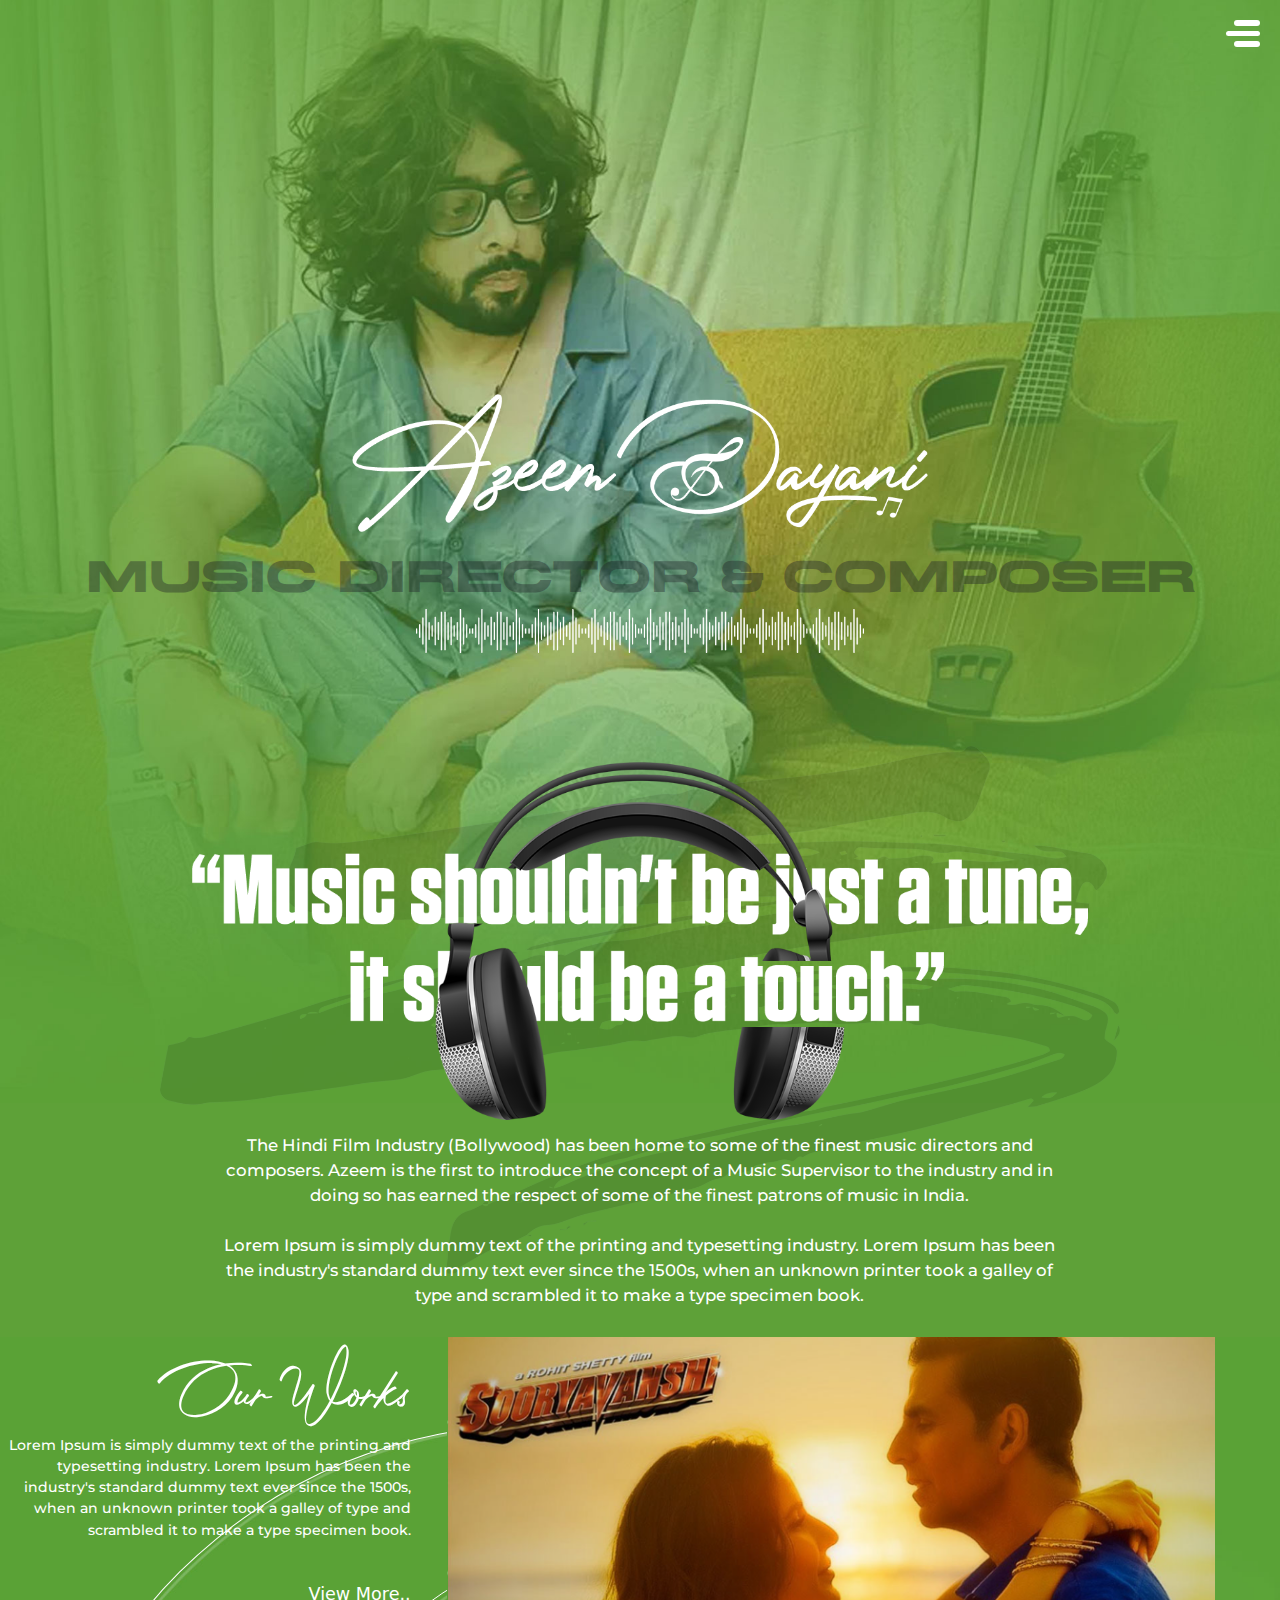
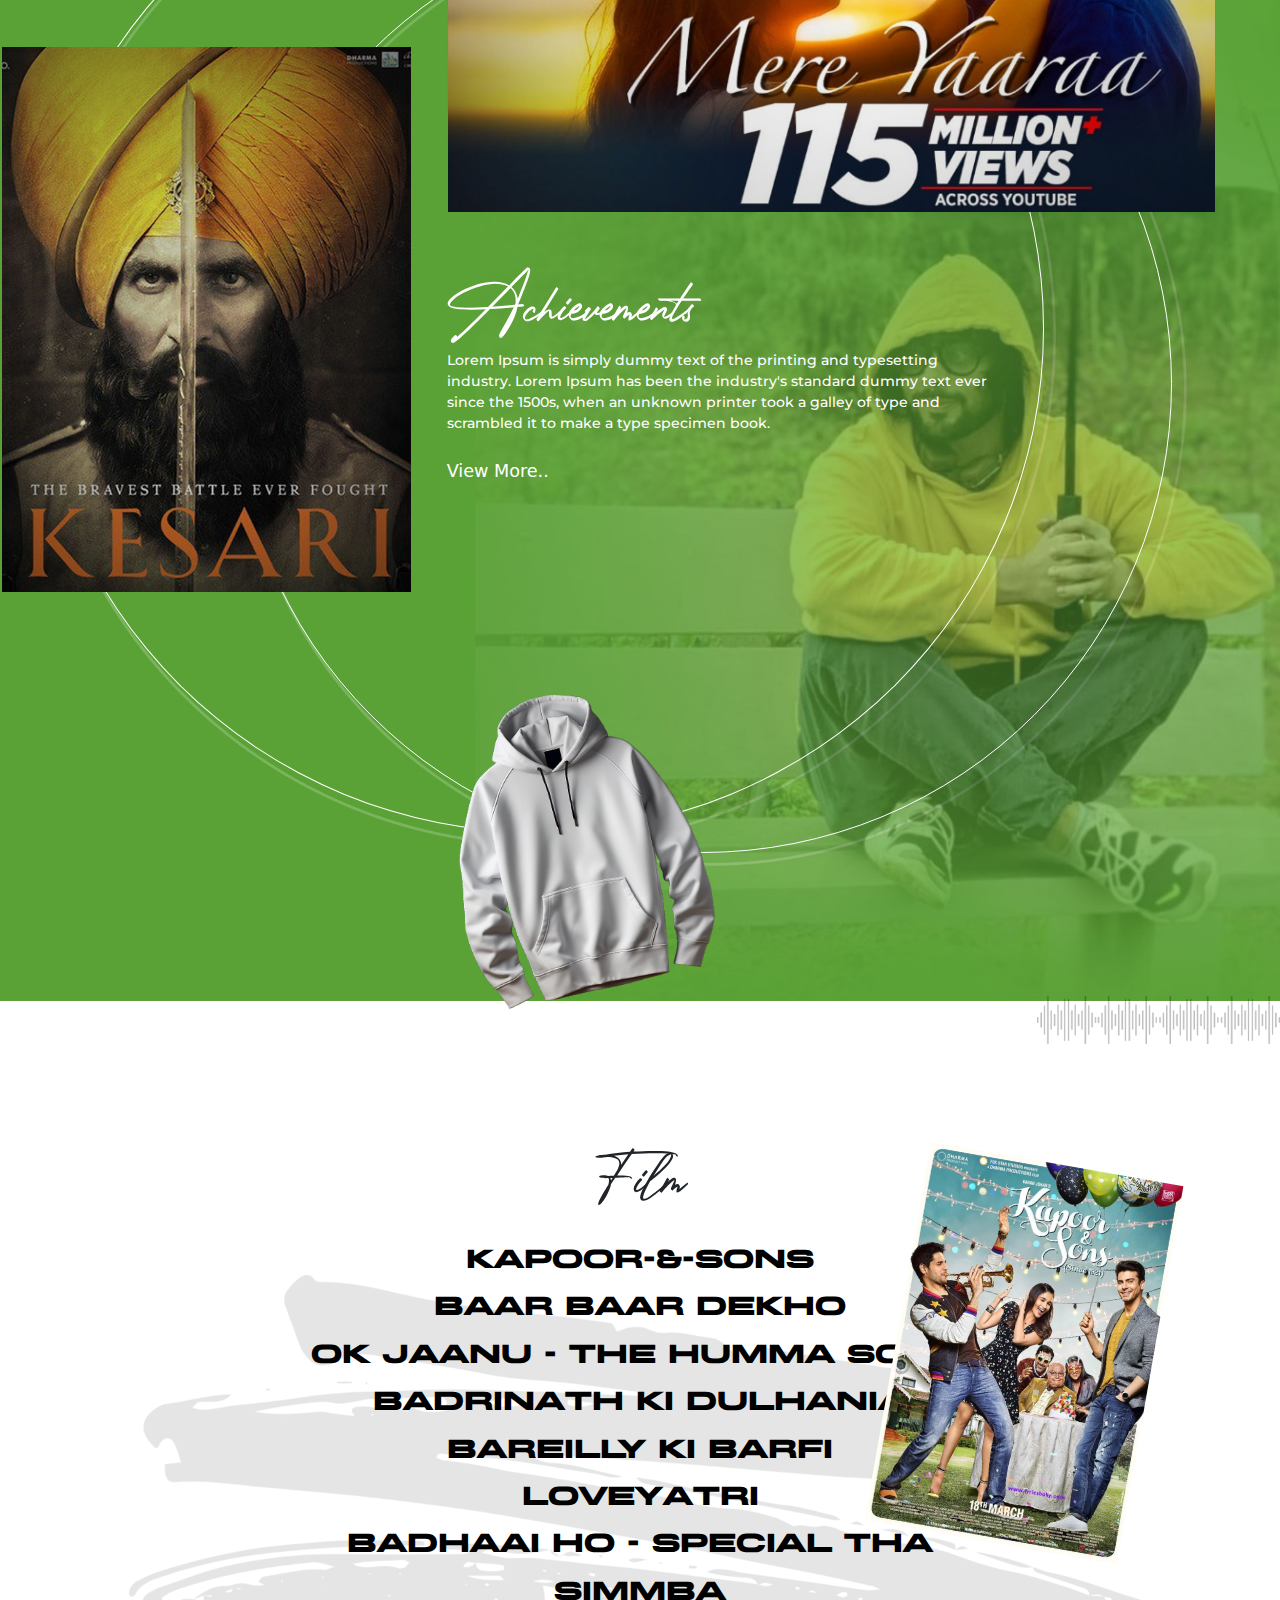
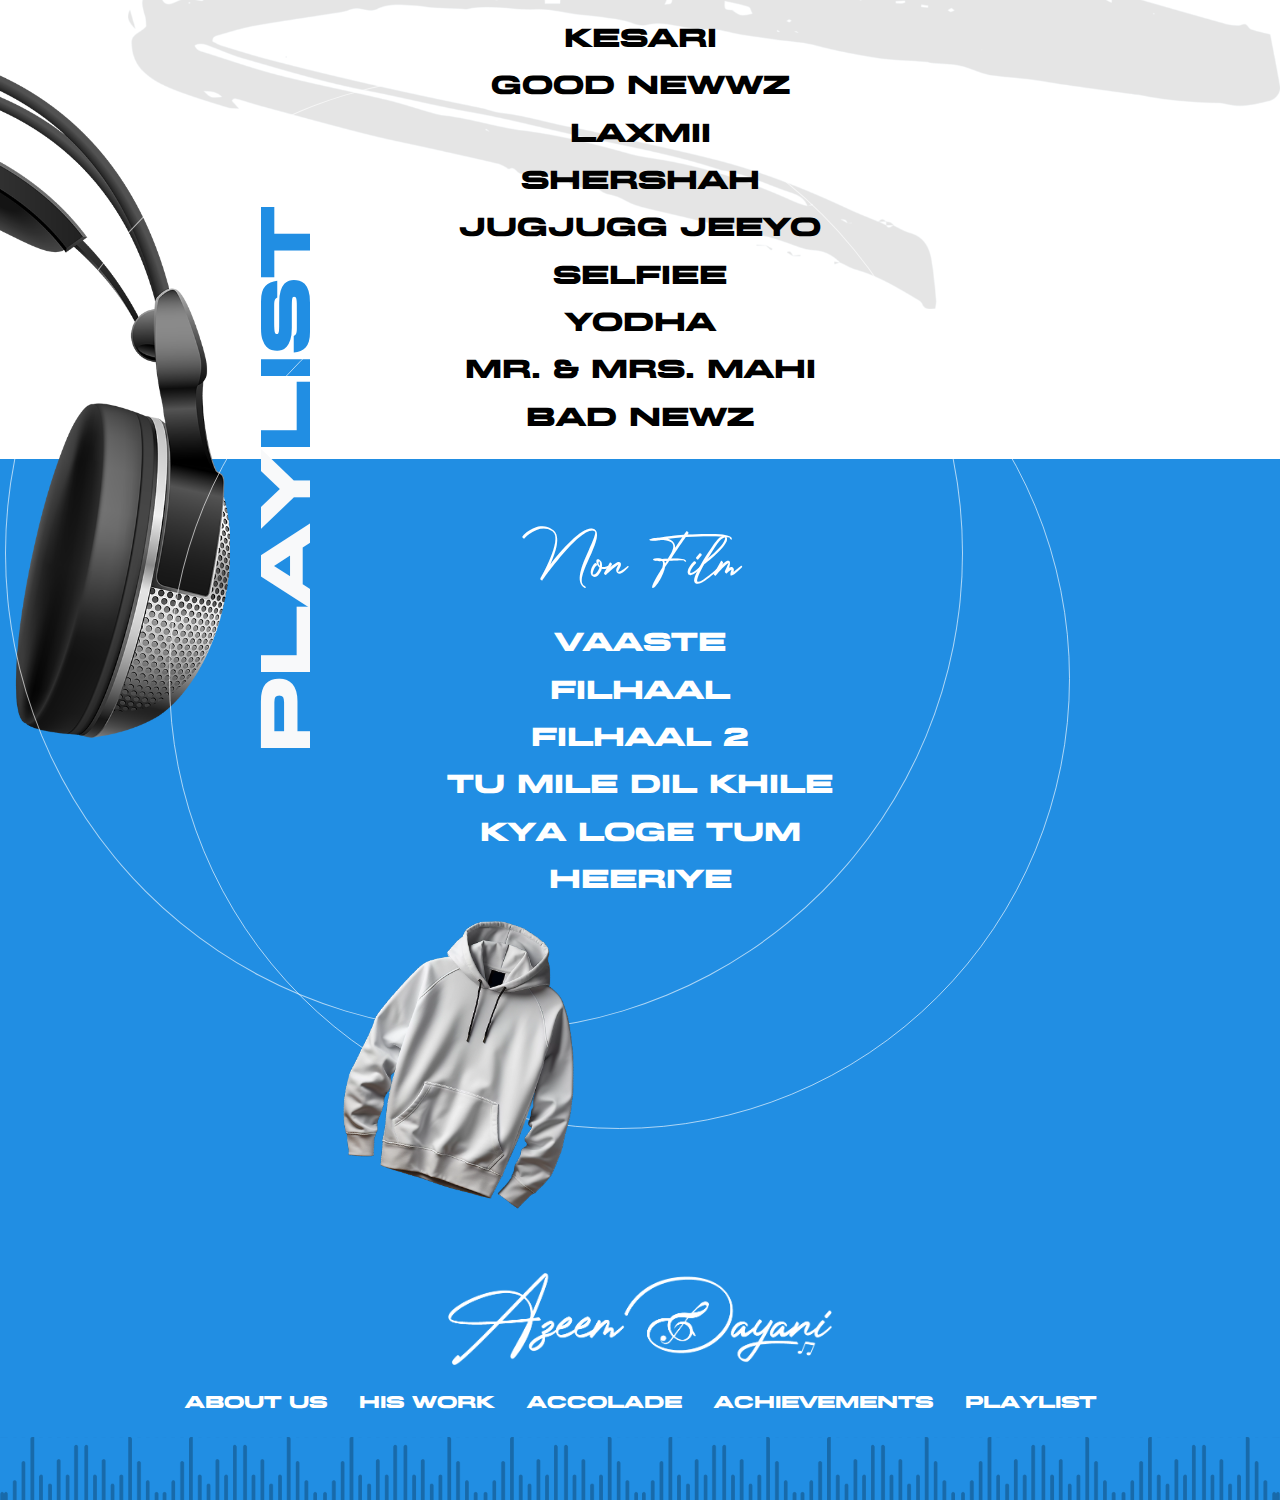
==== commit 6cfda2f7: "test and solve errors and fix header menu when open" ====
--- a/index.html
+++ b/index.html
@@ -176,8 +176,8 @@
         
 
         <section class="non_film_section bg_blue pt-md-5 non_film">
-            <div class="playlist_heading_div position-absolute">
-                <h1 class="playlist_heading font_miedinger text-light">PLAY<span class="">LIST</span></h1>
+            <div class="playlist_heading_div">
+                <h1 class="playlist_heading text-light">PLAY<span class="">LIST</span></h1>
             </div>
             <div class="non_film_music">
                 <div class="row">
@@ -220,7 +220,7 @@
 
     </main>
 
-    <footer class="footer pt_7">
+    <footer class="footer pt_5">
         <div class=" text-center">
             <div class="col-md-12">
                 <img src="images/footer_logo_2.png" alt="azeem dayani footer logo" class="footer_logo">
@@ -279,6 +279,17 @@
     <script type="text/javascript" src="js/owl-carousel.js"></script>
     <script type="text/javascript" src="js/bootstrap5.min.js"></script>
 
+    <script>
+        document.querySelector('.menu-trigger').addEventListener('change', function() {
+            if (this.checked) {
+                // Disable scrolling
+                document.body.style.overflow = 'hidden';
+            } else {
+                // Enable scrolling
+                document.body.style.overflow = 'auto';
+            }
+        });
+    </script>
 
 
 </body>
--- a/css/style.css
+++ b/css/style.css
@@ -53,7 +53,7 @@
 }
 
 .bg_green {
-    background-color: #59a246 !important;
+    background-color: #59a246;
 }
 
 .font_miedinger{
@@ -352,11 +352,16 @@
     position: relative;
 }
 
+.middle_description > .row {
+    position: relative;
+    z-index: 1;
+}
+
 .middle_description:before {
     content: "";
     position: absolute;
     /* background-color: skyblue; */
-    z-index: 2;
+    z-index: 0;
     left: 2.4vw;
     top: 6.8vw;
     border: 0.05vw solid #fff;
@@ -369,7 +374,7 @@
     content: "";
     position: absolute;
     /* background-color: skyblue; */
-    z-index: 2;
+    z-index: 0;
     left: 18.2vw;
     top: 13.8vw;
     border: 0.05vw solid #fff;
@@ -387,7 +392,7 @@
     width: 20vw;
     position: relative;
     z-index: 4;
-    right: 8vw;
+    right: 0vw;
 }
 
 #home_page .film_section:before {
@@ -413,6 +418,17 @@
     background-size: 90vw;
 }
 
+.film_music:before {
+    content: "";
+    background: url('../images/Homepage/Music-Lines_3.png') no-repeat right top;
+    display: block;
+    width: 100%;
+    height: 4vw;
+    background-size: 19vw;
+    position: absolute;
+    top: -2vw;
+}
+
 .film_images_main_div {
     right: 3.13vw; /* 6em converted to vw */
     top: 1.56vw; /* 3em converted to vw */
@@ -426,7 +442,7 @@
 
 .film_list li {
     position: relative;
-    height: 3.5vw; /* 3rem converted to vw */
+    height: 3.7vw; /* 3rem converted to vw */
     display: flex;
     justify-content: center;
     align-items: center;
@@ -474,6 +490,15 @@
 
 .playlist_heading_div {
     transform: rotate(-90deg);
+    position: absolute;
+    top: -2vw;
+    left: 1vw;
+    z-index: 0;
+}
+
+.playlist_heading {
+    font-family: 'miedinger', sans-serif;
+    font-size: 5.5vw;
 }
 
 .playlist_heading span {
@@ -504,7 +529,7 @@
     background-size: 18vw;
     position: absolute;
     left: 0;
-    z-index: 999;
+    z-index: 0;
     top: -30vw;
 }
 
@@ -512,12 +537,12 @@
     content: "";
     position: absolute;
     /* background-color: skyblue; */
-    z-index: 2;
-    left: -6.6vw;
-    top: 39vw;
-    border: 0.05vw solid #fff;
-    height: 78.8vw;
-    width: 79.2vw; /* 1038px converted to vw */
+    z-index: 1;
+    left: 0.4vw;
+    top: 51vw;
+    border: 0.05vw solid #ffffffa2;
+    height: 74.8vw;
+    width: 74.8vw; /* 1038px converted to vw */
     border-radius: 100%;
 }
 
@@ -525,14 +550,22 @@
     content: "";
     position: absolute;
     /* background-color: skyblue; */
-    z-index: 2;
-    left: 10.2vw;
-    top: 54vw;
-    border: 0.05vw solid #fff;
-    height: 73.4vw;
-    width: 73.4vw; /* 1038px converted to vw */
+    z-index: 1;
+    left: 13.2vw;
+    top: 63vw;
+    border: 0.05vw solid #ffffffa2;
+    height: 70.4vw;
+    width: 70.4vw; /* 1038px converted to vw */
     border-radius: 100%;
 }
+
+.non_film_section .tshirt_img {
+    width: 18vw;
+    position: relative;
+    z-index: 4;
+    right: 10vw;
+}
+
 
 
 /* home page css close */
@@ -544,6 +577,10 @@
 .about_azeem_dayani {
     padding: 7vw 0 2vw;
     position: relative;
+}
+
+#about_us_page .bg_green {
+    background-color: #5aa236;
 }
 
 .music_director_composer_main_div {
@@ -571,14 +608,19 @@
     background-size: 100%;
     position: absolute;
     z-index: 0;
-    height: 47%;
+    height: 90%;
     display: block;
     bottom: 0vw;
 }
 
 .azeem_big_photo {
-    width: 82%;
+    width: 80%;
     float: right;
+    position: relative;
+    z-index: 1;
+}
+
+.about_main_div {
     position: relative;
     z-index: 1;
 }
@@ -613,6 +655,10 @@
     position: relative;
 }
 
+.about_azeem_dayani_para {
+    text-align: justify;
+}
+
 .azeem_goggle_img {
     float: right;
 }
@@ -636,6 +682,7 @@
     height: auto;
     background-size: 50%;
     position: relative;
+    z-index: 1;
 }
 
 .the_journey_main_div:before {
@@ -645,7 +692,7 @@
     z-index: 0;
     left: -7vw;
     top: 2.8vw;
-    border: 0.05vw solid #fff;
+    border: 0.05vw solid #ffffff80;
     height: 75vw;
     width: 75vw; /* 1038px converted to vw */
     border-radius: 100%;
@@ -658,12 +705,17 @@
     z-index: 0;
     left: 8.2vw;
     top: 8.8vw;
-    border: 0.05vw solid #fff;
+    border: 0.05vw solid #ffffff80;
     height: 71.4vw;
     width: 71.4vw; /* 1038px converted to vw */
     border-radius: 100%;
 }
 
+.the_journey_div {
+    position: relative;
+    z-index: 1;
+}
+
 .the_journey_heading {
     color: #fff;
     font-size: 6vw;
@@ -682,6 +734,8 @@
 .cutting_headphone {
     width: 25%;
     margin-left: 5vw;
+    position: relative;
+    z-index: 1;
 }
 
 .vision_main_section {
@@ -730,7 +784,7 @@
 #about_us_page .vision_heading{
     transform: rotate(-90deg);
     position: absolute;
-    top: 18vw;
+    top: 17vw;
     left: 9vw;
     font-size: 6vw;
 }
@@ -740,7 +794,7 @@
 }
 
 .vision_main_image {
-    width: 100%;
+    width: 95%;
 }
 
 
@@ -755,7 +809,7 @@
     z-index: -1;
     left: -10vw;
     top: 23.8vw;
-    border: 0.05vw solid #fff;
+    border: 0.05vw solid #ffffff80;
     height: 79vw;
     width: 81vw; /* 1038px converted to vw */
     border-radius: 100%;
@@ -768,7 +822,7 @@
     z-index: -1;
     left: 15.2vw;
     top: 33.8vw;
-    border: 0.05vw solid #fff;
+    border: 0.05vw solid #ffffff80;
     height: 71.4vw;
     width: 71.4vw; /* 1038px converted to vw */
     border-radius: 100%;
@@ -982,12 +1036,34 @@
 }
 
 .works_section .section_description  {
-    font-size: 1.5vw;
+    font-size: 1.3vw;
 }
 
 .film_row, .non_film_row {
     padding: 1vw 6vw;
 }
+
+.film_row {
+    position: relative;
+}
+
+.film_row:before{
+    content: "";
+    background: url('../images/Work/Object_3.png') no-repeat;
+    display: block;
+    width: 100%;
+    height: 70%;
+    background-size: 80vw;
+    position: absolute;
+    background-repeat: space;
+}
+
+.film_row:before {
+    background-position:  top center; 
+    top: 20vw;
+    left: 0vw;
+}
+
 
 .category_title {
     color: #fff;
@@ -1005,8 +1081,8 @@
 
 .category_title:before, .category_title:after {
     content: "";
-    background-size: 28vw !important;
-    width: 30%;
+    background-size: 25vw !important;
+    width: 31%;
     height: 3vw;
     display: block;
     position: absolute;
@@ -1116,6 +1192,7 @@
     padding: 0.8vw 1.5vw;
     color: #fff;
     font-size: 1.3vw;
+    font-family: 'montserrat';
 }
 
 .contact_form textarea.form-control {
@@ -1183,6 +1260,7 @@
     gap: 1vw;
     font-size: 1.3vw;
     font-weight: 500;
+    font-family: 'montserrat';
 }
 
 /* contact us page css close */
@@ -1238,8 +1316,8 @@
     background-color: #218ee3;
 }
 
-.footer.pt_7 {
-    padding-top: 7vw;
+.footer.pt_5 {
+    padding-top: 5vw;
 }
 
 .footer_logo {
--- a/css/header_animation.css
+++ b/css/header_animation.css
@@ -26,6 +26,10 @@
   animation: overlay-mask 125ms ease-out forwards;
 }
 
+.menu-trigger:checked ~ body {
+  overflow: hidden;
+}
+
 @keyframes overlay-mask {
   0% {
     background-image: radial-gradient(circle at calc(100vw - 55px) 50px, rgba(0, 0, 0, 0.5) 0%, transparent 0%);
